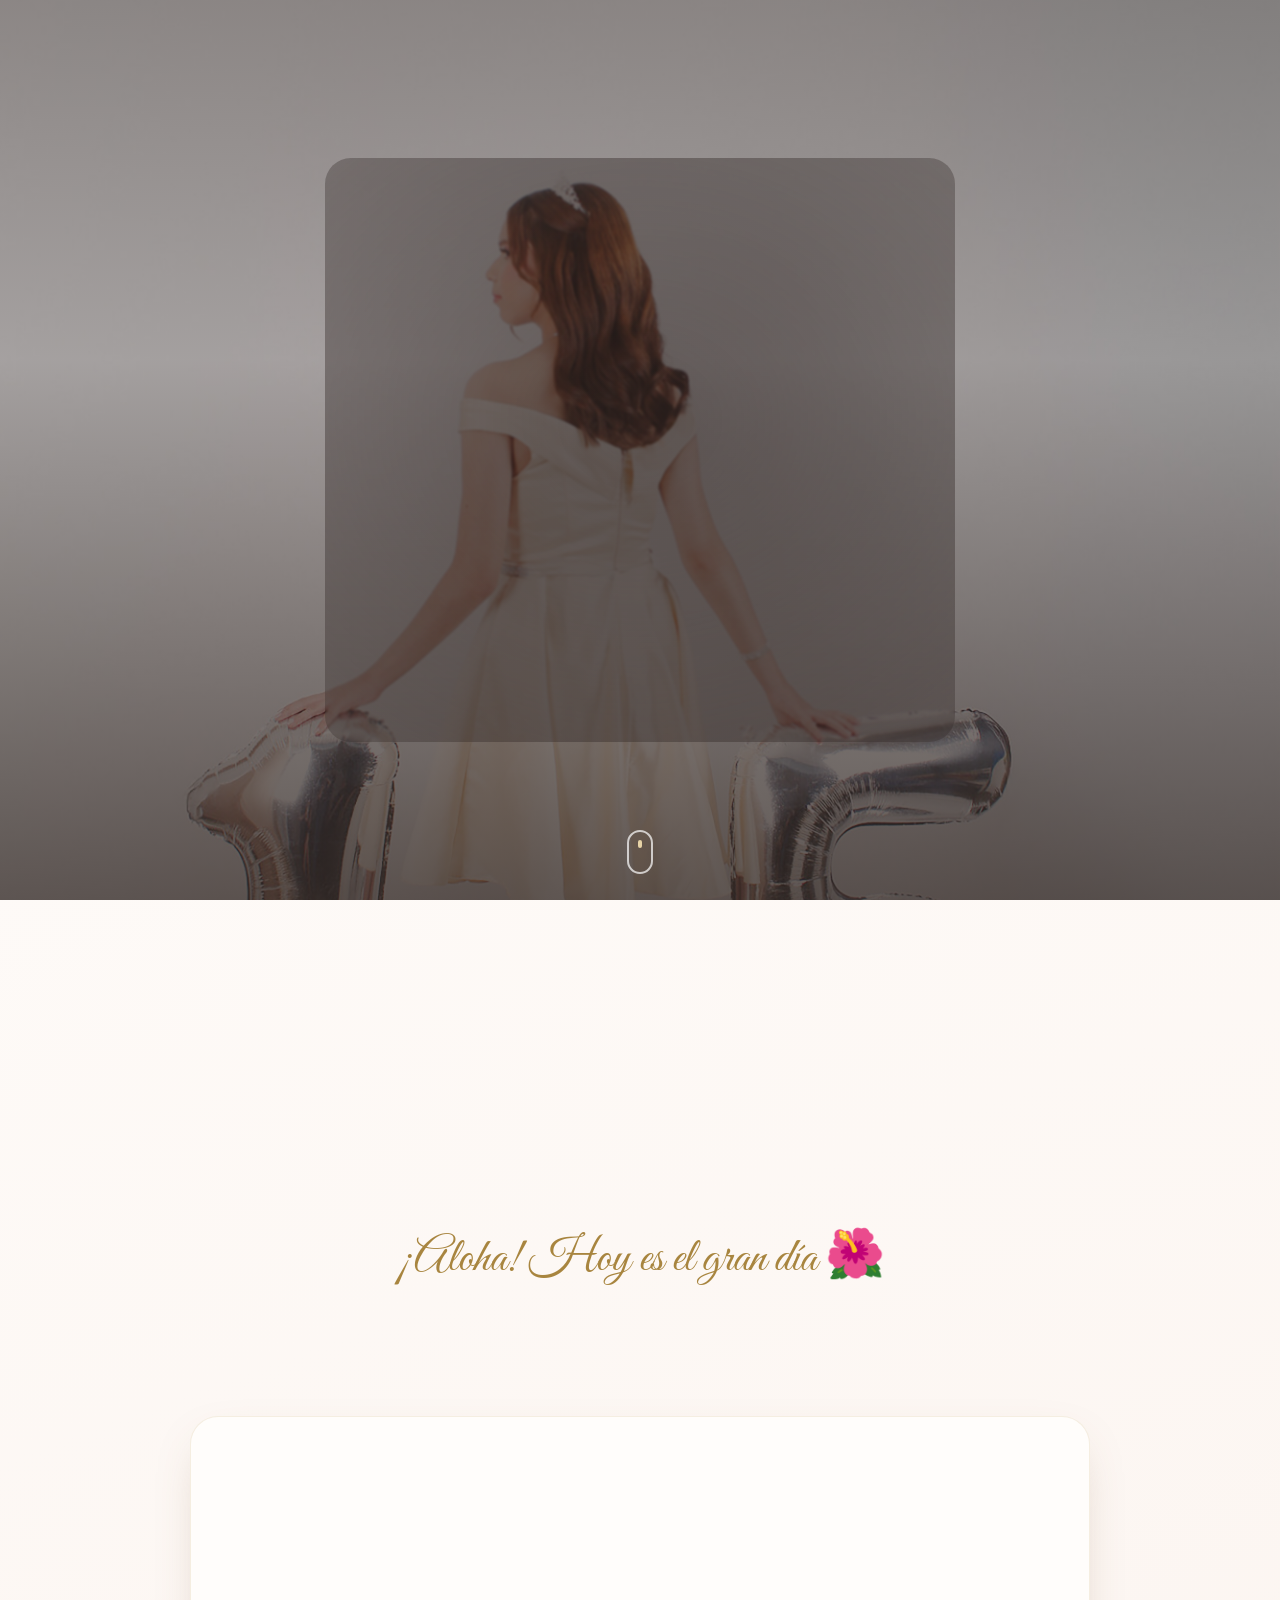
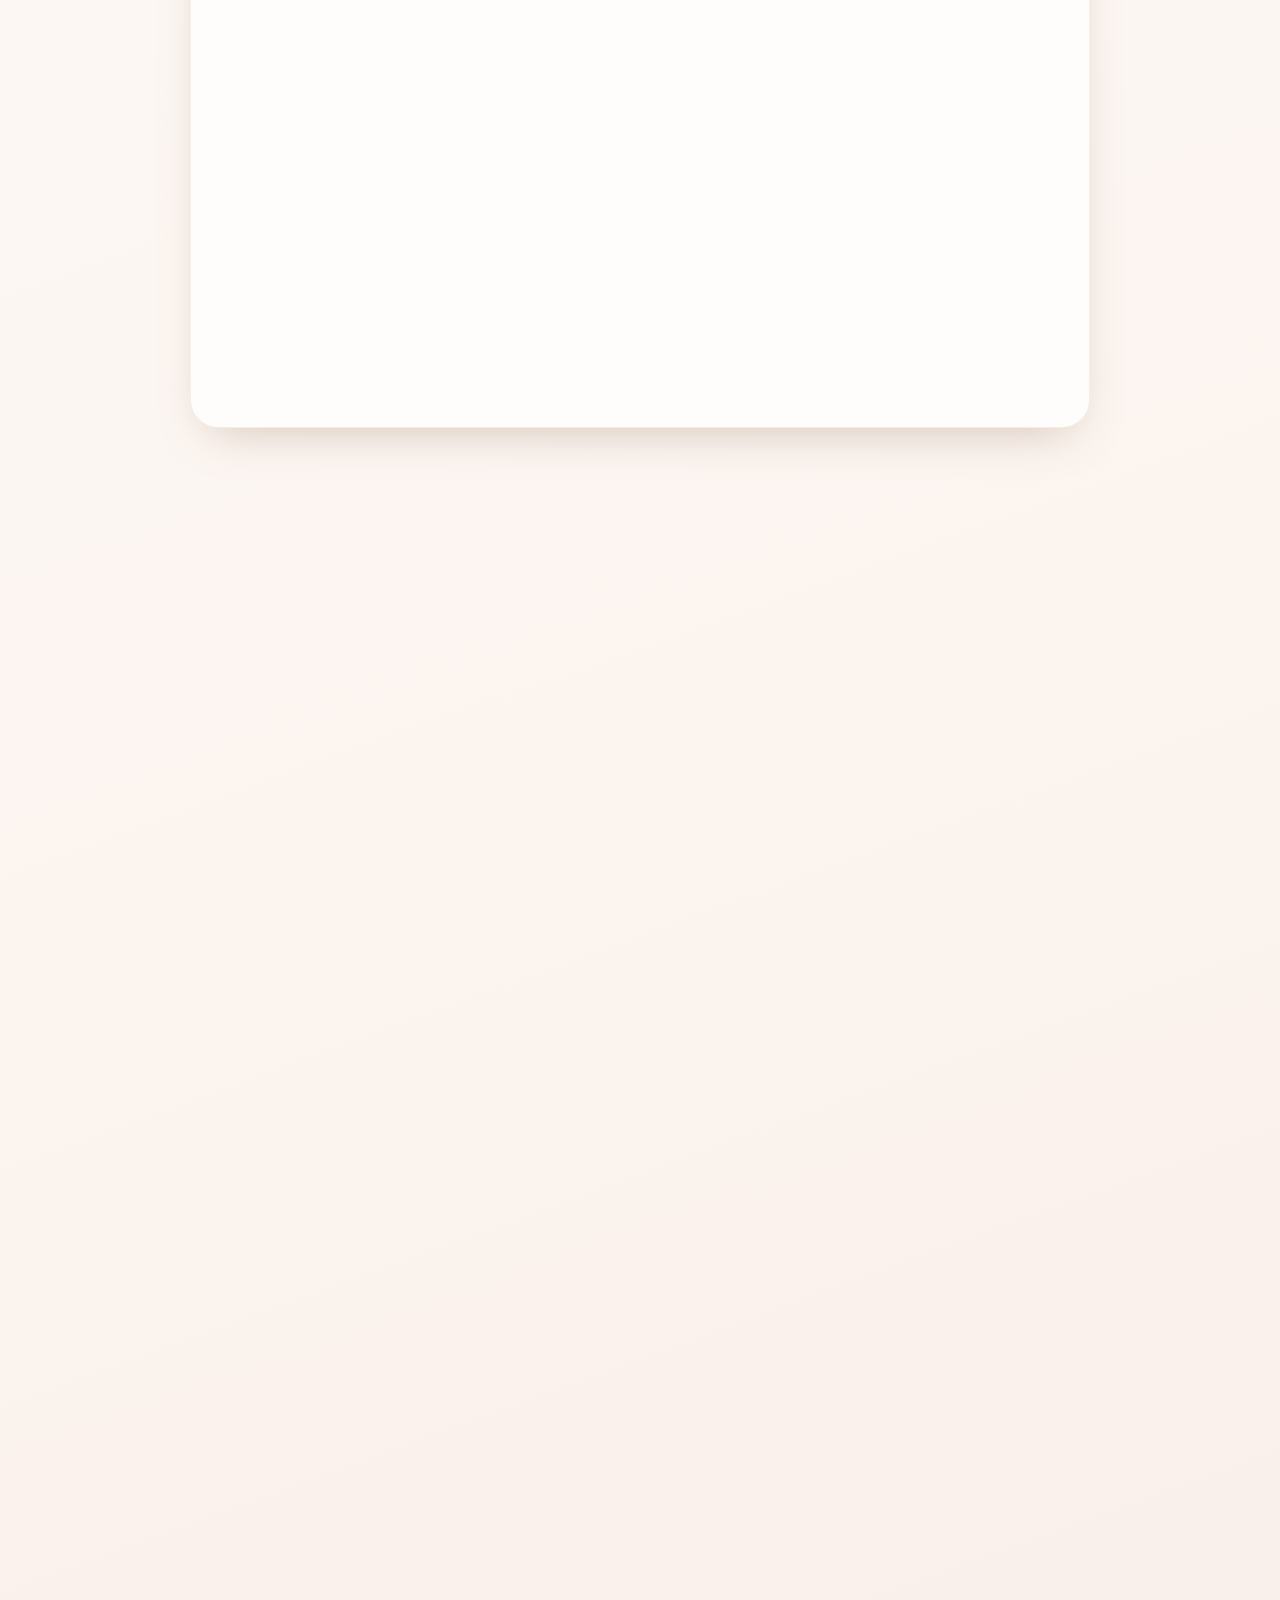
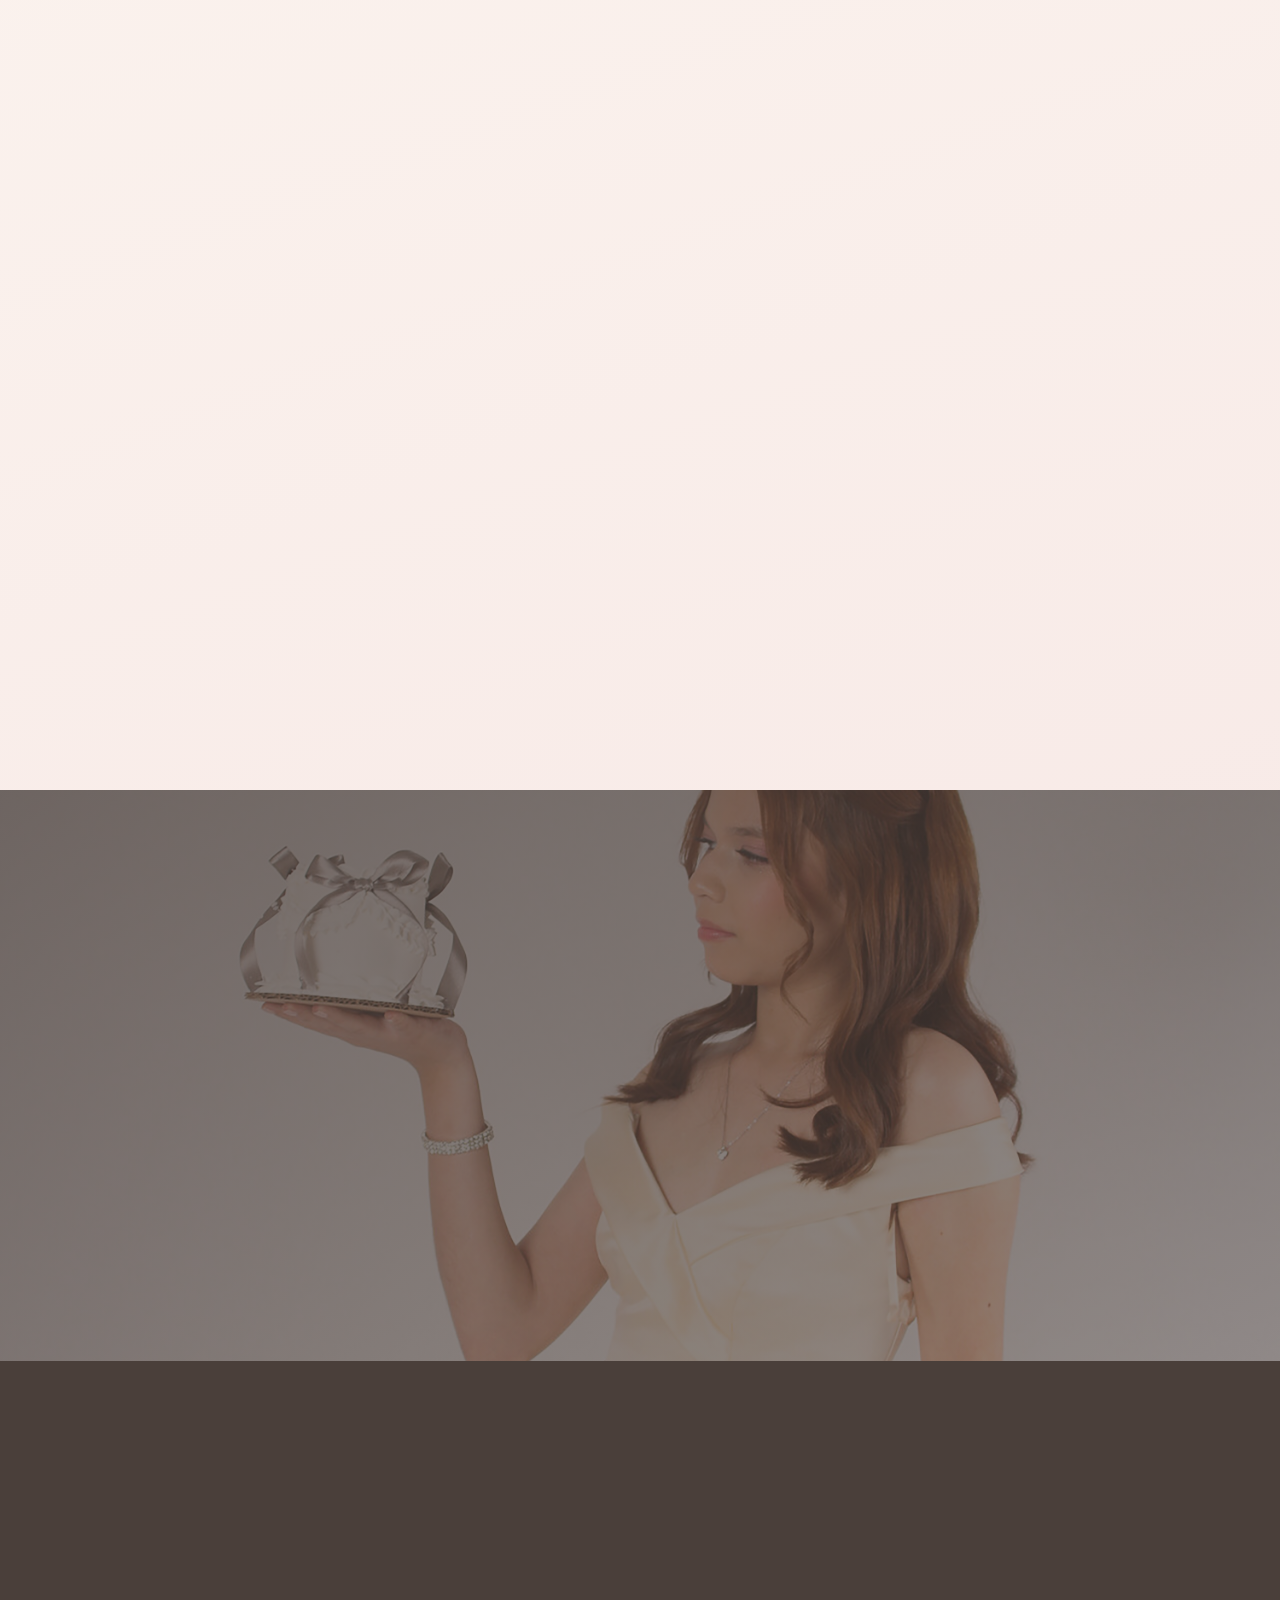
==== index.html @ cca36452 "Agregar mensaje de WhatsApp con campos, botón de calendario y saludo hawaiano - Mensaje de WhatsApp " ====
<!DOCTYPE html>
<html lang="es">
<head>
  <meta charset="UTF-8" />
  <meta name="viewport" content="width=device-width, initial-scale=1.0" />
  <meta name="description" content="Invitación digital a los XV años de Alexa Yuliana — 17 de julio de 2026." />
  <title>Mis XV Años · Alexa Yuliana</title>

  <!-- Google Fonts -->
  <link rel="preconnect" href="https://fonts.googleapis.com" />
  <link rel="preconnect" href="https://fonts.gstatic.com" crossorigin />
  <link
    href="https://fonts.googleapis.com/css2?family=Cormorant+Garamond:ital,wght@0,400;0,500;0,600;1,400&family=Great+Vibes&family=Montserrat:wght@300;400;500;600&display=swap"
    rel="stylesheet"
  />

  <link rel="stylesheet" href="styles.css" />
</head>
<body>

  <!-- ╔══════════════════════════════════════╗
       ║  PROGRESO / DECORACIÓN FLOTANTE       ║
       ╚══════════════════════════════════════╝ -->
  <div class="petals" aria-hidden="true"></div>

  <!-- ════════════ HERO ════════════ -->
  <header class="hero" id="inicio">
    <div class="hero__overlay"></div>
    <div class="hero__content">
      <div class="hero__crown reveal" aria-hidden="true">
        <svg class="crown-svg" viewBox="0 0 100 62" role="img" aria-label="Corona">
          <defs>
            <linearGradient id="silver" x1="0" y1="0" x2="0" y2="1">
              <stop offset="0" stop-color="#ffffff" />
              <stop offset="0.42" stop-color="#d7dbe1" />
              <stop offset="0.58" stop-color="#aab0ba" />
              <stop offset="1" stop-color="#eef0f3" />
            </linearGradient>
          </defs>
          <path d="M9 50 L7 17 L31 37 L50 7 L69 37 L93 17 L91 50 Z"
                fill="url(#silver)" stroke="#8f96a1" stroke-width="1.4" stroke-linejoin="round" />
          <rect x="9" y="49" width="82" height="8" rx="4"
                fill="url(#silver)" stroke="#8f96a1" stroke-width="1.2" />
          <circle cx="7" cy="15" r="4.5" fill="#ffffff" stroke="#8f96a1" stroke-width="1.2" />
          <circle cx="50" cy="5" r="5" fill="#ffffff" stroke="#8f96a1" stroke-width="1.2" />
          <circle cx="93" cy="15" r="4.5" fill="#ffffff" stroke="#8f96a1" stroke-width="1.2" />
        </svg>
      </div>
      <p class="hero__eyebrow reveal" data-delay="1">Con todo mi cariño, te invito a celebrar</p>
      <h2 class="hero__script reveal" data-delay="2">Mis XV Años</h2>
      <h1 class="hero__name reveal" data-delay="3">Alexa Yuliana</h1>
      <div class="hero__divider reveal" data-delay="4" aria-hidden="true">
        <span></span>✦<span></span>
      </div>
      <p class="hero__date reveal" data-delay="5">17 · Julio · 2026</p>
      <a href="#confirmar" class="hero__cta reveal" data-delay="6">Confirmar asistencia</a>
    </div>
    <a href="#cuenta" class="hero__scroll" aria-label="Desplázate hacia abajo">
      <span></span>
    </a>
  </header>

  <!-- ════════════ CUENTA REGRESIVA ════════════ -->
  <section class="countdown section" id="cuenta">
    <div class="section__head reveal">
      <p class="section__kicker">Cuenta regresiva</p>
      <h2 class="section__title">El gran día se acerca</h2>
    </div>
    <div class="countdown__grid reveal" data-delay="1">
      <div class="count-card">
        <span class="count-card__num" id="cd-days">00</span>
        <span class="count-card__label">Días</span>
      </div>
      <div class="count-card">
        <span class="count-card__num" id="cd-hours">00</span>
        <span class="count-card__label">Horas</span>
      </div>
      <div class="count-card">
        <span class="count-card__num" id="cd-mins">00</span>
        <span class="count-card__label">Minutos</span>
      </div>
      <div class="count-card">
        <span class="count-card__num" id="cd-secs">00</span>
        <span class="count-card__label">Segundos</span>
      </div>
    </div>
    <p class="countdown__done" id="cd-done" hidden>¡Aloha! Hoy es el gran día 🌺</p>
  </section>

  <!-- ════════════ MENSAJE ESPECIAL ════════════ -->
  <section class="message section" id="mensaje">
    <div class="message__inner reveal">
      <span class="message__quote" aria-hidden="true">&ldquo;</span>
      <p class="message__text">
        Hoy dejo atrás una etapa para comenzar una nueva llena de sueños,
        ilusiones y momentos inolvidables. Me encantaría compartir este día
        tan especial contigo.
      </p>
      <p class="message__sign">— Alexa Yuliana</p>
    </div>
  </section>

  <!-- ════════════ GALERÍA ════════════ -->
  <section class="gallery section" id="galeria">
    <div class="section__head reveal">
      <p class="section__kicker">Mis recuerdos</p>
      <h2 class="section__title">Galería</h2>
    </div>

    <div class="carousel reveal" data-delay="1">
      <div class="carousel__track" id="carouselTrack" aria-live="polite">
        <!-- Las diapositivas se inyectan desde script.js -->
      </div>

      <button class="carousel__btn carousel__btn--prev" id="prevBtn" aria-label="Foto anterior">
        &#8249;
      </button>
      <button class="carousel__btn carousel__btn--next" id="nextBtn" aria-label="Foto siguiente">
        &#8250;
      </button>

      <div class="carousel__dots" id="carouselDots" role="tablist" aria-label="Indicadores de galería"></div>
    </div>
  </section>

  <!-- ════════════ INFORMACIÓN DEL EVENTO ════════════ -->
  <section class="event section" id="evento">
    <div class="section__head reveal">
      <p class="section__kicker">Detalles del evento</p>
      <h2 class="section__title">Información</h2>
    </div>

    <div class="event__grid">
      <article class="info-card reveal">
        <div class="info-card__icon" aria-hidden="true">❦</div>
        <h3>Fecha</h3>
        <p>Viernes<br />17 de Julio de 2026</p>
      </article>

      <article class="info-card reveal" data-delay="1">
        <div class="info-card__icon" aria-hidden="true">✦</div>
        <h3>Hora</h3>
        <p>8:00 PM<br />a 1:00 AM</p>
      </article>

      <article class="info-card reveal" data-delay="2">
        <div class="info-card__icon" aria-hidden="true">✿</div>
        <h3>Lugar</h3>
        <p>Jardín Los Pinos<br />Calle Alvarado esq. Yucatán 1550, Col. Esperanza, Mexicali, B.C.</p>
        <a
          class="info-card__map"
          href="https://www.google.com/maps/search/?api=1&query=Jard%C3%ADn%20Los%20Pinos%2C%20Calle%20Alvarado%20esquina%20Yucat%C3%A1n%201550%2C%20Col.%20Esperanza%2C%20Mexicali%2C%20B.C."
          target="_blank"
          rel="noopener"
        >Ver en Google Maps</a>
      </article>
    </div>

    <div class="event__cal reveal">
      <button class="btn-outline" id="addCalBtn" type="button">📅 Agregar al calendario</button>
    </div>
  </section>

  <!-- ════════════ SUGERENCIAS Y NOTAS ════════════ -->
  <section class="event section" id="sugerencias">
    <div class="section__head reveal">
      <p class="section__kicker">Para tomar en cuenta</p>
      <h2 class="section__title">Sugerencias</h2>
    </div>

    <div class="event__grid">
      <article class="info-card reveal">
        <div class="info-card__icon" aria-hidden="true">🩱</div>
        <h3>Vestimenta</h3>
        <p>Traje de baño y vestimenta hawaiana 🌺</p>
      </article>

      <article class="info-card reveal" data-delay="1">
        <div class="info-card__icon" aria-hidden="true">🧊</div>
        <h3>Bienvenidas hieleras</h3>
        <p>Trae tu bebida favorita. Por seguridad, nada de vidrio.</p>
      </article>

      <article class="info-card reveal" data-delay="2">
        <div class="info-card__icon" aria-hidden="true">🎁</div>
        <h3>Regalos</h3>
        <p>El mejor regalo es tu compañía; sin embargo, si gustas tener un detalle será bien recibido en sobre.</p>
      </article>
    </div>
  </section>

  <!-- ════════════ CONFIRMACIÓN ════════════ -->
  <section class="rsvp section" id="confirmar">
    <div class="rsvp__inner reveal">
      <p class="section__kicker section__kicker--light">Te espero</p>
      <h2 class="rsvp__title">Confirma tu asistencia</h2>
      <p class="rsvp__sub">
        Tu presencia hará este día aún más inolvidable.
        Por favor confirma antes del 4 de julio de 2026.
      </p>
      <button class="rsvp__btn" id="rsvpBtn">
        <span>Confirmar asistencia</span>
      </button>
      <p class="rsvp__hint">Se abrirá WhatsApp con tu mensaje listo para enviar.</p>
    </div>
  </section>

  <!-- ════════════ FOOTER ════════════ -->
  <footer class="footer">
    <p class="footer__text reveal" data-delay="1">
      Gracias por formar parte de este momento tan especial.
    </p>
    <p class="footer__name reveal" data-delay="2">Alexa Yuliana</p>
    <p class="footer__date reveal" data-delay="3">XV Años · 17 · 07 · 2026</p>
  </footer>

  <script src="script.js"></script>
</body>
</html>
---- styles.css ----
/* ════════════════════════════════════════════════════
   INVITACIÓN XV AÑOS · ALEXA YULIANA
   Paleta: blanco · dorado · rosa pastel
   ════════════════════════════════════════════════════ */

:root {
  --white:       #fffdfb;
  --cream:       #fbf6f0;
  --blush:       #f6e6e4;
  --rose:        #e9c4c0;
  --rose-deep:   #d29a96;
  --gold:        #c9a86a;
  --gold-light:  #e7d3a6;
  --gold-deep:   #a8853f;
  --ink:         #4a3f3a;
  --ink-soft:    #7c6f68;

  --grad-gold: linear-gradient(135deg, #e7d3a6 0%, #c9a86a 45%, #a8853f 100%);
  --grad-soft: linear-gradient(160deg, #fffdfb 0%, #fbf3ee 55%, #f6e6e4 100%);

  --font-script: "Great Vibes", cursive;
  --font-serif:  "Cormorant Garamond", serif;
  --font-sans:   "Montserrat", sans-serif;

  --shadow-soft: 0 18px 50px -20px rgba(122, 90, 60, 0.35);
  --shadow-card: 0 22px 60px -28px rgba(122, 90, 60, 0.45);

  --maxw: 1120px;
  --ease: cubic-bezier(0.22, 0.61, 0.36, 1);
}

/* ─────────── RESET ─────────── */
* { margin: 0; padding: 0; box-sizing: border-box; }

html { scroll-behavior: smooth; }

body {
  font-family: var(--font-sans);
  color: var(--ink);
  background: var(--grad-soft);
  line-height: 1.7;
  overflow-x: hidden;
  -webkit-font-smoothing: antialiased;
}

img { display: block; max-width: 100%; }

a { color: inherit; text-decoration: none; }

::selection { background: var(--rose); color: #fff; }

/* ─────────── UTILIDADES DE SECCIÓN ─────────── */
.section {
  padding: clamp(4rem, 9vw, 7.5rem) 1.5rem;
  max-width: var(--maxw);
  margin: 0 auto;
}

.section__head { text-align: center; margin-bottom: clamp(2.5rem, 5vw, 4rem); }

.section__kicker {
  font-family: var(--font-sans);
  text-transform: uppercase;
  letter-spacing: 0.42em;
  font-size: 0.72rem;
  font-weight: 600;
  color: var(--gold-deep);
  margin-bottom: 0.7rem;
}
.section__kicker--light { color: var(--gold-light); }

.section__title {
  font-family: var(--font-serif);
  font-weight: 500;
  font-size: clamp(2.2rem, 6vw, 3.4rem);
  letter-spacing: 0.02em;
  position: relative;
  display: inline-block;
}
.section__title::after {
  content: "";
  display: block;
  width: 64px;
  height: 2px;
  margin: 0.9rem auto 0;
  background: var(--grad-gold);
  border-radius: 2px;
}

/* ════════════════════════════════════════════════════
   HERO
   ════════════════════════════════════════════════════ */
.hero {
  position: relative;
  min-height: 100svh;
  display: flex;
  align-items: center;
  justify-content: center;
  text-align: center;
  padding: 2rem 1.5rem;
  background:
    url("Highlights/IMG_4536.JPG") center 50% / cover no-repeat fixed;
  overflow: hidden;
}

.hero__crown {
  width: clamp(64px, 16vw, 100px);
  margin: 0 auto 0.7rem;
  filter: drop-shadow(0 4px 12px rgba(0, 0, 0, 0.45));
}
.hero__crown .crown-svg {
  display: block;
  width: 100%;
  height: auto;
}

.hero__overlay {
  position: absolute;
  inset: 0;
  background:
    linear-gradient(180deg, rgba(50,40,36,0.55) 0%, rgba(50,40,36,0.42) 40%, rgba(50,40,36,0.78) 100%);
  pointer-events: none;
}

.hero__content {
  position: relative;
  z-index: 2;
  color: var(--white);
  max-width: 760px;
  padding: clamp(2rem, 6vw, 3.5rem) clamp(1.5rem, 5vw, 3rem);
  border-radius: 26px;
  /* velo radial sutil que concentra el texto y lo separa del fondo blanco */
  background: radial-gradient(120% 110% at 50% 45%, rgba(40,30,28,0.55) 0%, rgba(40,30,28,0.32) 55%, transparent 100%);
  backdrop-filter: blur(1px);
}

.hero__eyebrow {
  font-size: 0.82rem;
  letter-spacing: 0.32em;
  text-transform: uppercase;
  font-weight: 400;
  color: var(--gold-light);
  margin-bottom: 0.6rem;
  text-shadow: 0 2px 14px rgba(0,0,0,0.6);
}

.hero__script {
  font-family: var(--font-script);
  font-weight: 400;
  font-size: clamp(3rem, 12vw, 6rem);
  line-height: 1;
  color: var(--gold-light);
  text-shadow: 0 4px 28px rgba(0,0,0,0.7), 0 1px 3px rgba(0,0,0,0.5);
  margin-bottom: 0.4rem;
}

.hero__name {
  font-family: var(--font-serif);
  font-weight: 600;
  font-size: clamp(1.9rem, 7vw, 3.6rem);
  letter-spacing: 0.08em;
  text-transform: uppercase;
  line-height: 1.12;
  text-shadow: 0 4px 24px rgba(0,0,0,0.75), 0 1px 3px rgba(0,0,0,0.6);
}
.hero__name span {
  display: inline-block;
  font-weight: 400;
  font-size: 0.82em;
  letter-spacing: 0.12em;
}

.hero__divider {
  display: flex;
  align-items: center;
  justify-content: center;
  gap: 1rem;
  color: var(--gold-light);
  margin: 1.4rem 0;
  font-size: 1rem;
}
.hero__divider span {
  display: block;
  width: clamp(40px, 14vw, 110px);
  height: 1px;
  background: linear-gradient(90deg, transparent, var(--gold-light), transparent);
}

.hero__date {
  font-family: var(--font-serif);
  font-size: clamp(1.1rem, 3.5vw, 1.6rem);
  letter-spacing: 0.4em;
  text-transform: uppercase;
  color: var(--white);
  text-shadow: 0 2px 16px rgba(0,0,0,0.7);
  margin-bottom: 2rem;
}

.hero__cta {
  display: inline-block;
  padding: 1rem 2.6rem;
  font-family: var(--font-sans);
  font-size: 0.78rem;
  font-weight: 600;
  letter-spacing: 0.22em;
  text-transform: uppercase;
  color: var(--ink);
  background: var(--grad-gold);
  border-radius: 999px;
  box-shadow: 0 14px 34px -12px rgba(168,133,63,0.7);
  transition: transform 0.4s var(--ease), box-shadow 0.4s var(--ease);
}
.hero__cta:hover {
  transform: translateY(-4px);
  box-shadow: 0 22px 44px -14px rgba(168,133,63,0.85);
}

/* indicador de scroll */
.hero__scroll {
  position: absolute;
  bottom: 26px;
  left: 50%;
  transform: translateX(-50%);
  width: 26px;
  height: 44px;
  border: 2px solid rgba(255,255,255,0.7);
  border-radius: 16px;
  z-index: 2;
}
.hero__scroll span {
  position: absolute;
  top: 8px;
  left: 50%;
  width: 4px;
  height: 8px;
  background: var(--gold-light);
  border-radius: 4px;
  transform: translateX(-50%);
  animation: scrollDot 1.8s infinite;
}
@keyframes scrollDot {
  0%   { opacity: 0; transform: translate(-50%, 0); }
  40%  { opacity: 1; }
  80%  { opacity: 0; transform: translate(-50%, 16px); }
  100% { opacity: 0; }
}

/* ════════════════════════════════════════════════════
   CUENTA REGRESIVA
   ════════════════════════════════════════════════════ */
.countdown { text-align: center; }

.countdown__grid {
  display: grid;
  grid-template-columns: repeat(4, 1fr);
  gap: clamp(0.7rem, 2.5vw, 1.6rem);
  max-width: 760px;
  margin: 0 auto;
}

.count-card {
  background: var(--white);
  border: 1px solid rgba(201,168,106,0.28);
  border-radius: 18px;
  padding: clamp(1.1rem, 3vw, 2rem) 0.5rem;
  box-shadow: var(--shadow-card);
  position: relative;
  overflow: hidden;
  transition: transform 0.4s var(--ease);
}
.count-card::before {
  content: "";
  position: absolute;
  top: 0; left: 0; right: 0;
  height: 3px;
  background: var(--grad-gold);
}
.count-card:hover { transform: translateY(-6px); }

.count-card__num {
  display: block;
  font-family: var(--font-serif);
  font-weight: 600;
  font-size: clamp(2.2rem, 8vw, 3.4rem);
  line-height: 1;
  color: var(--gold-deep);
  font-variant-numeric: tabular-nums;
}
.count-card__label {
  display: block;
  margin-top: 0.5rem;
  font-size: 0.66rem;
  letter-spacing: 0.24em;
  text-transform: uppercase;
  color: var(--ink-soft);
}

.countdown__done {
  font-family: var(--font-script);
  font-size: clamp(2rem, 7vw, 3rem);
  color: var(--gold-deep);
  margin-top: 1.5rem;
}

/* ════════════════════════════════════════════════════
   MENSAJE ESPECIAL
   ════════════════════════════════════════════════════ */
.message {
  background: var(--white);
  border-radius: 28px;
  margin: 0 auto;
  max-width: 900px;
  box-shadow: var(--shadow-soft);
  border: 1px solid rgba(201,168,106,0.18);
}
.message__inner {
  text-align: center;
  padding: clamp(2.5rem, 6vw, 4rem) clamp(1.5rem, 6vw, 4rem);
  position: relative;
}
.message__quote {
  display: block;
  font-family: var(--font-serif);
  font-size: 6rem;
  line-height: 0.5;
  color: var(--rose);
  height: 2.6rem;
}
.message__text {
  font-family: var(--font-serif);
  font-size: clamp(1.3rem, 3.5vw, 1.85rem);
  font-style: italic;
  font-weight: 400;
  color: var(--ink);
  letter-spacing: 0.01em;
}
.message__sign {
  margin-top: 1.6rem;
  font-family: var(--font-serif);
  font-style: italic;
  font-size: 1.25rem;
  letter-spacing: 0.04em;
  color: var(--gold-deep);
}

/* ════════════════════════════════════════════════════
   GALERÍA / CARRUSEL
   ════════════════════════════════════════════════════ */
.carousel {
  position: relative;
  max-width: 900px;
  margin: 0 auto;
  border-radius: 24px;
  overflow: hidden;
  box-shadow: var(--shadow-card);
  background: var(--white);
}

.carousel__track {
  display: flex;
  transition: transform 0.7s var(--ease);
  will-change: transform;
}

.carousel__slide {
  min-width: 100%;
  aspect-ratio: 4 / 3;
  position: relative;
  overflow: hidden;
}
.carousel__slide img {
  width: 100%;
  height: 100%;
  object-fit: cover;
  transition: transform 6s ease-out;
}
.carousel__slide--active img { transform: scale(1.08); }

/* viñeta sutil dorada */
.carousel__slide::after {
  content: "";
  position: absolute;
  inset: 0;
  box-shadow: inset 0 0 90px rgba(74,63,58,0.18);
  pointer-events: none;
}

.carousel__btn {
  position: absolute;
  top: 50%;
  transform: translateY(-50%);
  width: 50px;
  height: 50px;
  border: none;
  border-radius: 50%;
  background: rgba(255,253,251,0.85);
  color: var(--gold-deep);
  font-size: 1.7rem;
  line-height: 1;
  cursor: pointer;
  display: grid;
  place-items: center;
  box-shadow: 0 8px 22px -8px rgba(0,0,0,0.35);
  transition: background 0.3s, transform 0.3s var(--ease);
  z-index: 3;
}
.carousel__btn:hover {
  background: var(--grad-gold);
  color: #fff;
  transform: translateY(-50%) scale(1.08);
}
.carousel__btn--prev { left: 14px; }
.carousel__btn--next { right: 14px; }

.carousel__dots {
  position: absolute;
  bottom: 16px;
  left: 0; right: 0;
  display: flex;
  justify-content: center;
  gap: 0.55rem;
  z-index: 3;
}
.carousel__dot {
  width: 9px;
  height: 9px;
  border-radius: 50%;
  border: none;
  background: rgba(255,255,255,0.6);
  cursor: pointer;
  transition: all 0.4s var(--ease);
  padding: 0;
}
.carousel__dot--active {
  background: var(--gold-light);
  width: 26px;
  border-radius: 6px;
}

/* ════════════════════════════════════════════════════
   INFORMACIÓN DEL EVENTO
   ════════════════════════════════════════════════════ */
.event__grid {
  display: grid;
  grid-template-columns: repeat(auto-fit, minmax(230px, 1fr));
  gap: clamp(1rem, 3vw, 1.8rem);
}

.info-card {
  background: var(--white);
  border: 1px solid rgba(201,168,106,0.22);
  border-radius: 20px;
  padding: 2.2rem 1.6rem;
  text-align: center;
  box-shadow: var(--shadow-soft);
  transition: transform 0.45s var(--ease), box-shadow 0.45s var(--ease);
}
.info-card:hover {
  transform: translateY(-8px);
  box-shadow: var(--shadow-card);
}
.info-card__icon {
  font-size: 1.9rem;
  color: var(--gold);
  margin-bottom: 0.7rem;
}
.info-card h3 {
  font-family: var(--font-serif);
  font-weight: 600;
  font-size: 1.4rem;
  letter-spacing: 0.02em;
  margin-bottom: 0.5rem;
}
.info-card p { color: var(--ink-soft); font-size: 0.96rem; }

.info-card__map {
  display: inline-block;
  margin-top: 1rem;
  font-size: 0.72rem;
  font-weight: 600;
  letter-spacing: 0.14em;
  text-transform: uppercase;
  color: var(--gold-deep);
  border-bottom: 1px solid var(--gold-light);
  padding-bottom: 2px;
  transition: color 0.3s, border-color 0.3s;
}
.info-card__map:hover { color: var(--rose-deep); border-color: var(--rose-deep); }

.event__address {
  margin-top: clamp(1.4rem, 4vw, 2.4rem);
  text-align: center;
  background: linear-gradient(150deg, var(--cream), var(--blush));
  border-radius: 20px;
  padding: clamp(2rem, 5vw, 3rem);
  border: 1px solid rgba(201,168,106,0.22);
}
.event__address h3 {
  font-family: var(--font-serif);
  font-size: 1.5rem;
  margin-bottom: 0.4rem;
}
.event__address p { color: var(--ink-soft); }

.btn-outline {
  display: inline-block;
  margin-top: 1.3rem;
  padding: 0.85rem 2.2rem;
  font-size: 0.74rem;
  font-weight: 600;
  letter-spacing: 0.2em;
  text-transform: uppercase;
  color: var(--gold-deep);
  border: 1.5px solid var(--gold);
  border-radius: 999px;
  transition: all 0.4s var(--ease);
}
.btn-outline:hover {
  background: var(--grad-gold);
  color: #fff;
  border-color: transparent;
  transform: translateY(-3px);
}

.event__cal {
  text-align: center;
  margin-top: 2.4rem;
}
.event__cal .btn-outline {
  cursor: pointer;
  background: transparent;
}

/* ════════════════════════════════════════════════════
   CONFIRMACIÓN (RSVP)
   ════════════════════════════════════════════════════ */
.rsvp {
  position: relative;
  text-align: center;
  color: var(--white);
  max-width: none;
  margin: 0;
  padding: clamp(4.5rem, 10vw, 8rem) 1.5rem;
  background:
    linear-gradient(150deg, rgba(74,63,58,0.78), rgba(74,63,58,0.6)),
    url("Highlights/IMG_4541.JPG") center / cover no-repeat;
}
.rsvp__inner { max-width: 640px; margin: 0 auto; }
.rsvp__title {
  font-family: var(--font-serif);
  font-weight: 500;
  font-size: clamp(2.2rem, 6vw, 3.2rem);
  margin: 0.4rem 0 1rem;
}
.rsvp__sub {
  color: rgba(255,253,251,0.9);
  font-size: 1rem;
  margin-bottom: 2.2rem;
}

.rsvp__btn {
  position: relative;
  display: inline-flex;
  align-items: center;
  gap: 0.6rem;
  padding: 1.15rem 3rem;
  font-family: var(--font-sans);
  font-size: 0.86rem;
  font-weight: 600;
  letter-spacing: 0.2em;
  text-transform: uppercase;
  color: var(--ink);
  background: var(--grad-gold);
  border: none;
  border-radius: 999px;
  cursor: pointer;
  overflow: hidden;
  box-shadow: 0 18px 40px -14px rgba(0,0,0,0.6);
  transition: transform 0.4s var(--ease);
}
.rsvp__btn span { position: relative; z-index: 2; }
.rsvp__btn::before {
  content: "";
  position: absolute;
  inset: 0;
  background: linear-gradient(120deg, transparent, rgba(255,255,255,0.65), transparent);
  transform: translateX(-120%);
  transition: transform 0.8s var(--ease);
}
.rsvp__btn:hover { transform: translateY(-4px) scale(1.02); }
.rsvp__btn:hover::before { transform: translateX(120%); }

.rsvp__hint {
  margin-top: 1.1rem;
  font-size: 0.78rem;
  letter-spacing: 0.08em;
  color: rgba(255,253,251,0.75);
}

/* ════════════════════════════════════════════════════
   FOOTER
   ════════════════════════════════════════════════════ */
.footer {
  text-align: center;
  padding: clamp(3rem, 7vw, 5rem) 1.5rem;
  background: var(--ink);
  color: var(--cream);
}
.footer__mono {
  font-family: var(--font-script);
  font-size: 3.2rem;
  color: var(--gold-light);
  margin-bottom: 0.8rem;
}
.footer__text {
  font-family: var(--font-serif);
  font-style: italic;
  font-size: clamp(1.1rem, 3vw, 1.4rem);
  max-width: 520px;
  margin: 0 auto 1.4rem;
  color: rgba(251,246,240,0.9);
}
.footer__name {
  font-family: var(--font-serif);
  letter-spacing: 0.16em;
  text-transform: uppercase;
  font-size: 0.95rem;
  color: var(--gold-light);
}
.footer__date {
  margin-top: 0.4rem;
  font-size: 0.72rem;
  letter-spacing: 0.3em;
  color: rgba(251,246,240,0.55);
}

/* ════════════════════════════════════════════════════
   PÉTALOS FLOTANTES (decoración)
   ════════════════════════════════════════════════════ */
.petals {
  position: fixed;
  inset: 0;
  pointer-events: none;
  z-index: 1;
  overflow: hidden;
}
.petal {
  position: absolute;
  top: -8%;
  font-size: 1rem;
  color: var(--rose);
  opacity: 0;
  animation: fall linear infinite;
  will-change: transform;
}
.petal--leaf .petal-leaf {
  display: block;
  width: 1.5em;
  height: auto;
  filter: drop-shadow(0 1px 1px rgba(0, 0, 0, 0.18));
}
@keyframes fall {
  0%   { opacity: 0; transform: translateY(-10vh) rotate(0deg); }
  10%  { opacity: 0.8; }
  90%  { opacity: 0.8; }
  100% { opacity: 0; transform: translateY(112vh) rotate(320deg); }
}

/* ════════════════════════════════════════════════════
   ANIMACIONES AL HACER SCROLL (reveal)
   ════════════════════════════════════════════════════ */
.reveal {
  opacity: 0;
  transform: translateY(38px);
  transition: opacity 0.9s var(--ease), transform 0.9s var(--ease);
}
.reveal.is-visible {
  opacity: 1;
  transform: translateY(0);
}
.reveal[data-delay="1"] { transition-delay: 0.12s; }
.reveal[data-delay="2"] { transition-delay: 0.24s; }
.reveal[data-delay="3"] { transition-delay: 0.36s; }
.reveal[data-delay="4"] { transition-delay: 0.48s; }
.reveal[data-delay="5"] { transition-delay: 0.6s; }

/* ════════════════════════════════════════════════════
   RESPONSIVE
   ════════════════════════════════════════════════════ */
@media (max-width: 600px) {
  .hero { background-attachment: scroll; }
  .countdown__grid { grid-template-columns: repeat(2, 1fr); }
  .carousel__btn { width: 42px; height: 42px; font-size: 1.4rem; }
}

@media (prefers-reduced-motion: reduce) {
  *, *::before, *::after {
    animation-duration: 0.001ms !important;
    animation-iteration-count: 1 !important;
    transition-duration: 0.001ms !important;
    scroll-behavior: auto !important;
  }
  .reveal { opacity: 1; transform: none; }
}
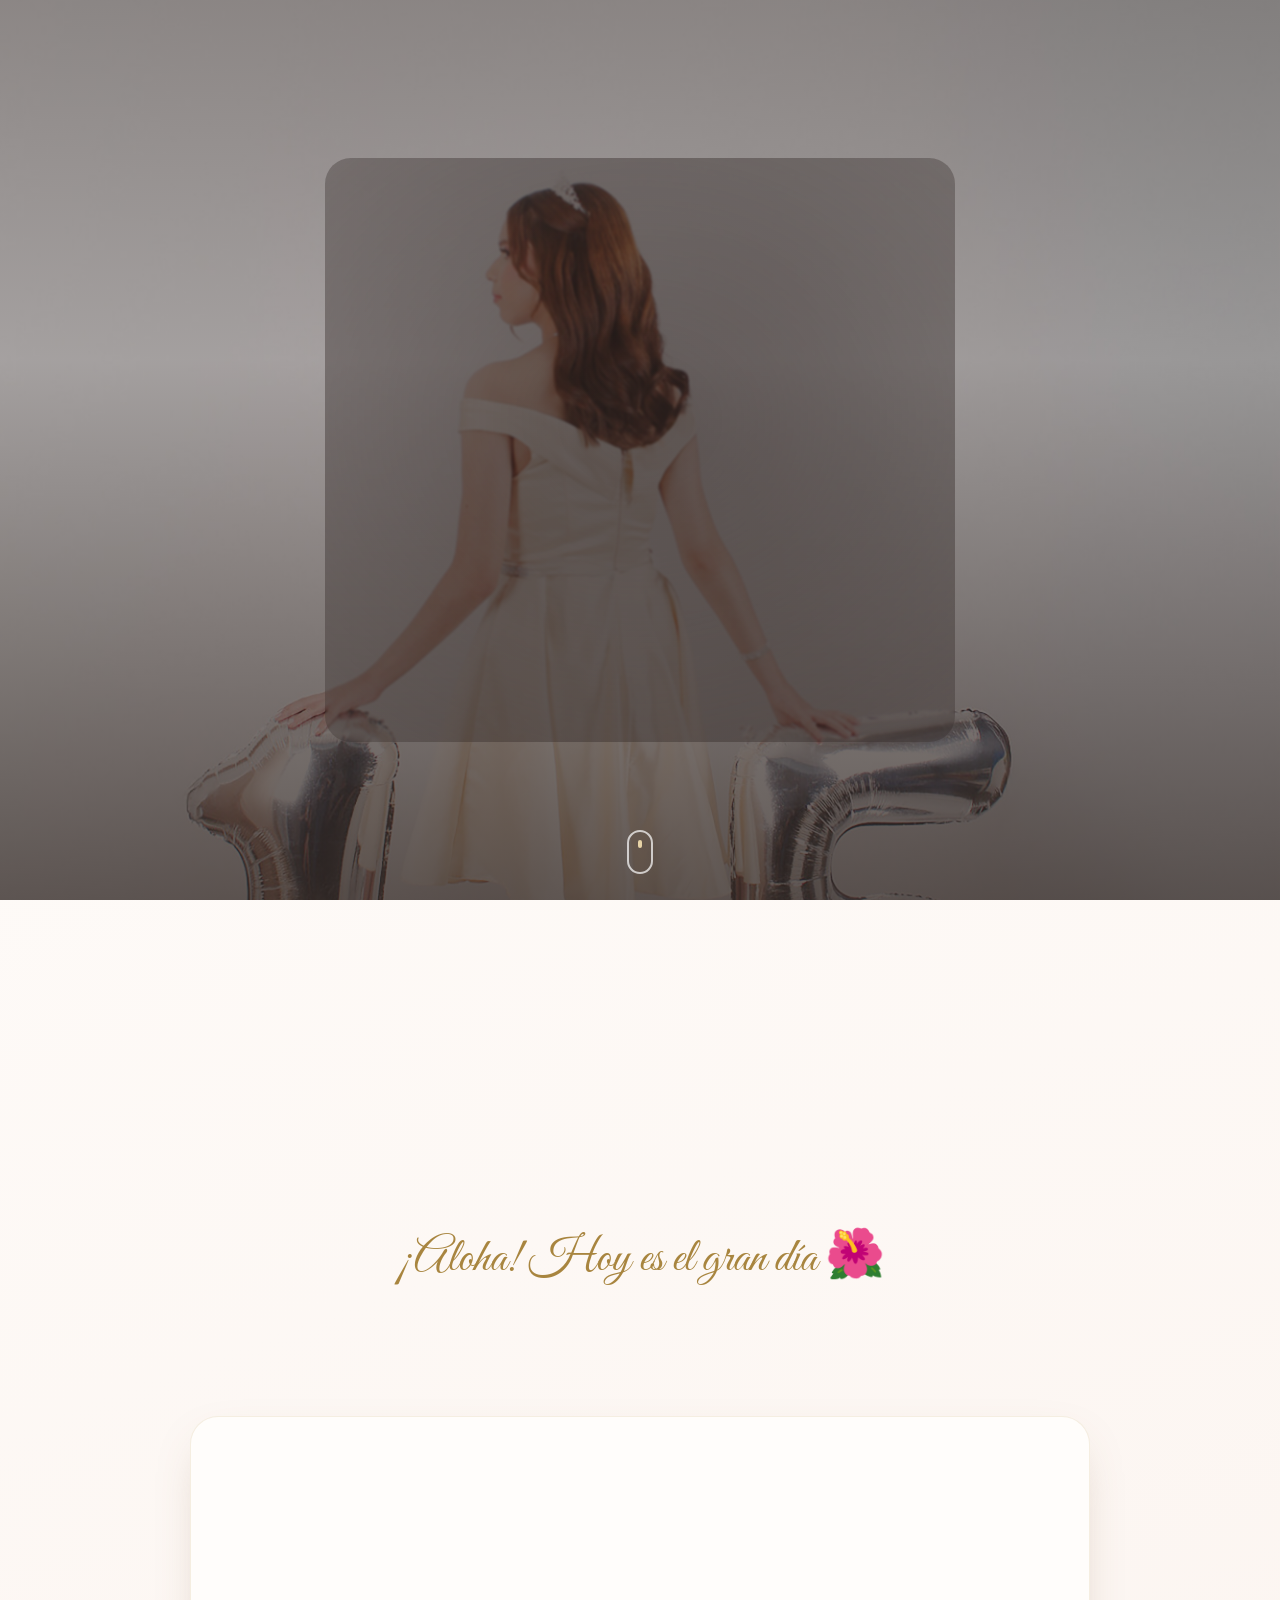
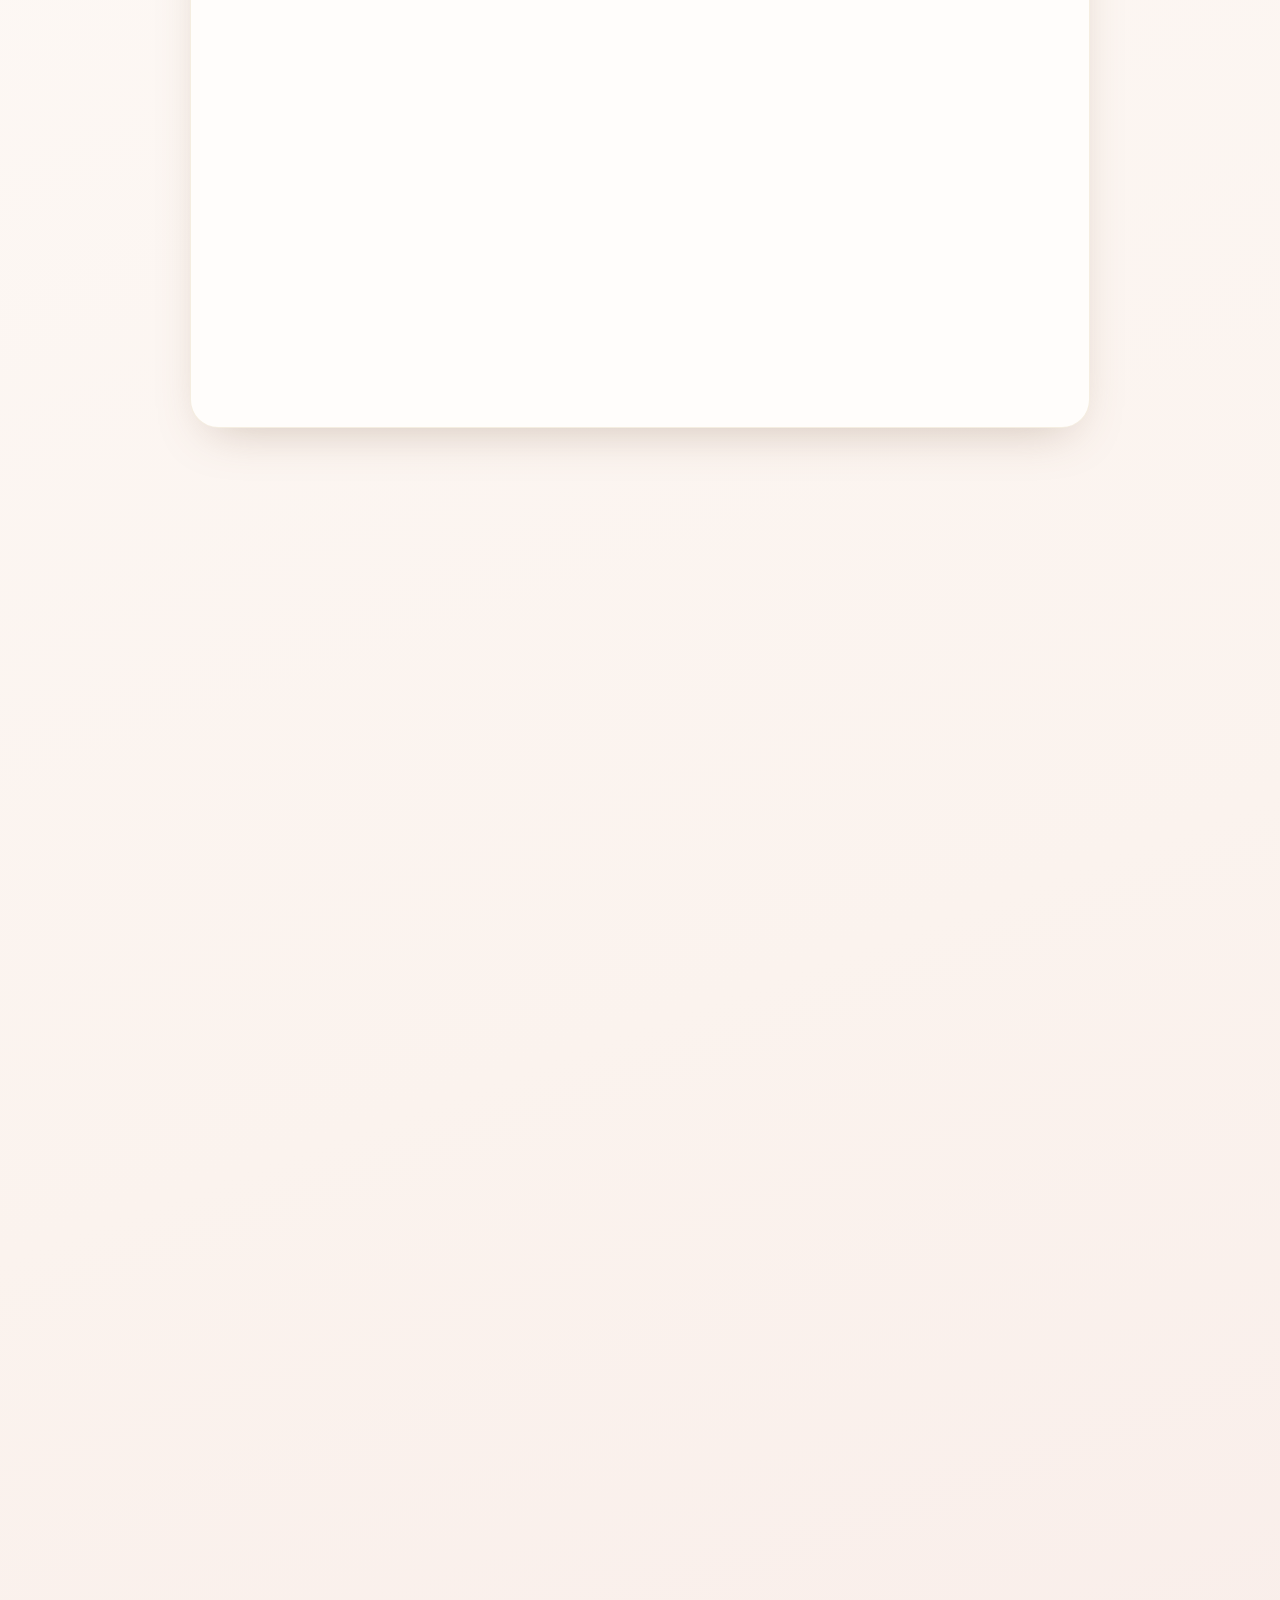
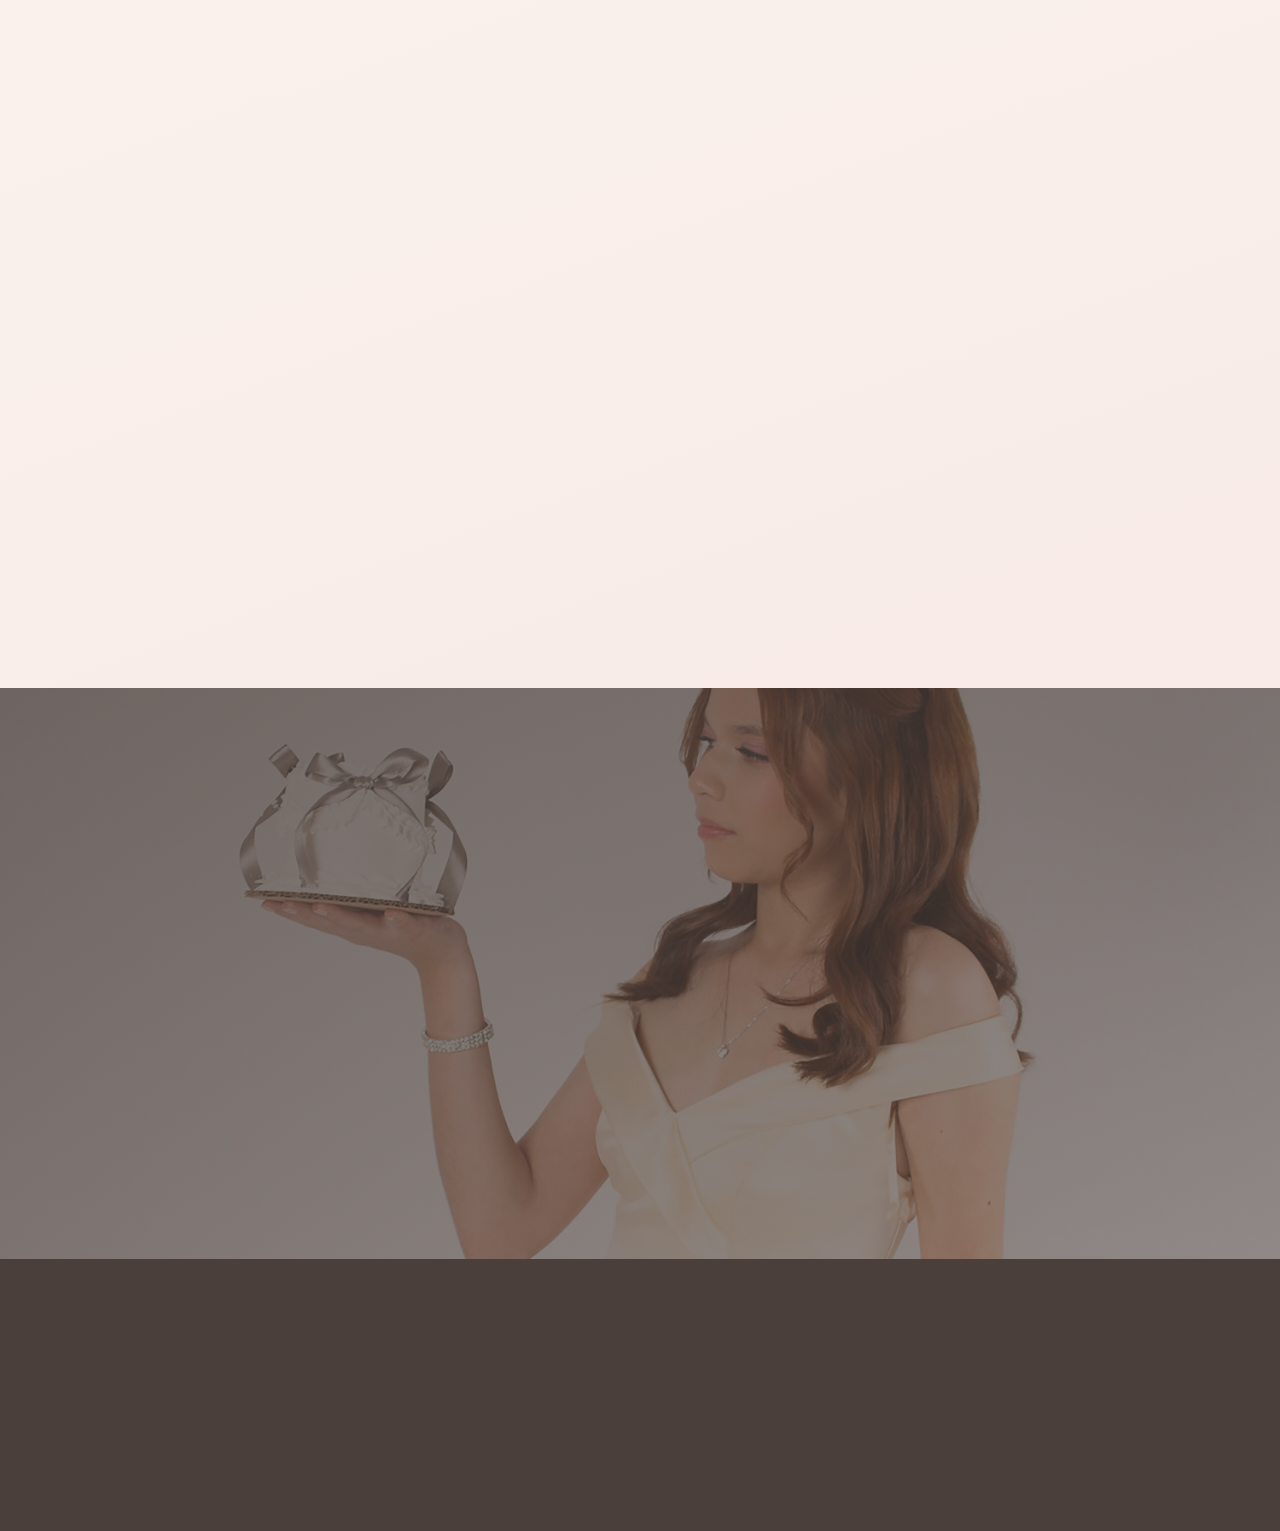
==== commit 0aa4c99d: "Quitar botón de agregar al calendario Co-Authored-By: Claude Opus 4.8 (1M context) <noreply@anthropi" ====
--- a/index.html
+++ b/index.html
@@ -155,10 +155,6 @@
         >Ver en Google Maps</a>
       </article>
     </div>
-
-    <div class="event__cal reveal">
-      <button class="btn-outline" id="addCalBtn" type="button">📅 Agregar al calendario</button>
-    </div>
   </section>
 
   <!-- ════════════ SUGERENCIAS Y NOTAS ════════════ -->
--- a/styles.css
+++ b/styles.css
@@ -522,15 +522,6 @@
   transform: translateY(-3px);
 }
 
-.event__cal {
-  text-align: center;
-  margin-top: 2.4rem;
-}
-.event__cal .btn-outline {
-  cursor: pointer;
-  background: transparent;
-}
-
 /* ════════════════════════════════════════════════════
    CONFIRMACIÓN (RSVP)
    ════════════════════════════════════════════════════ */
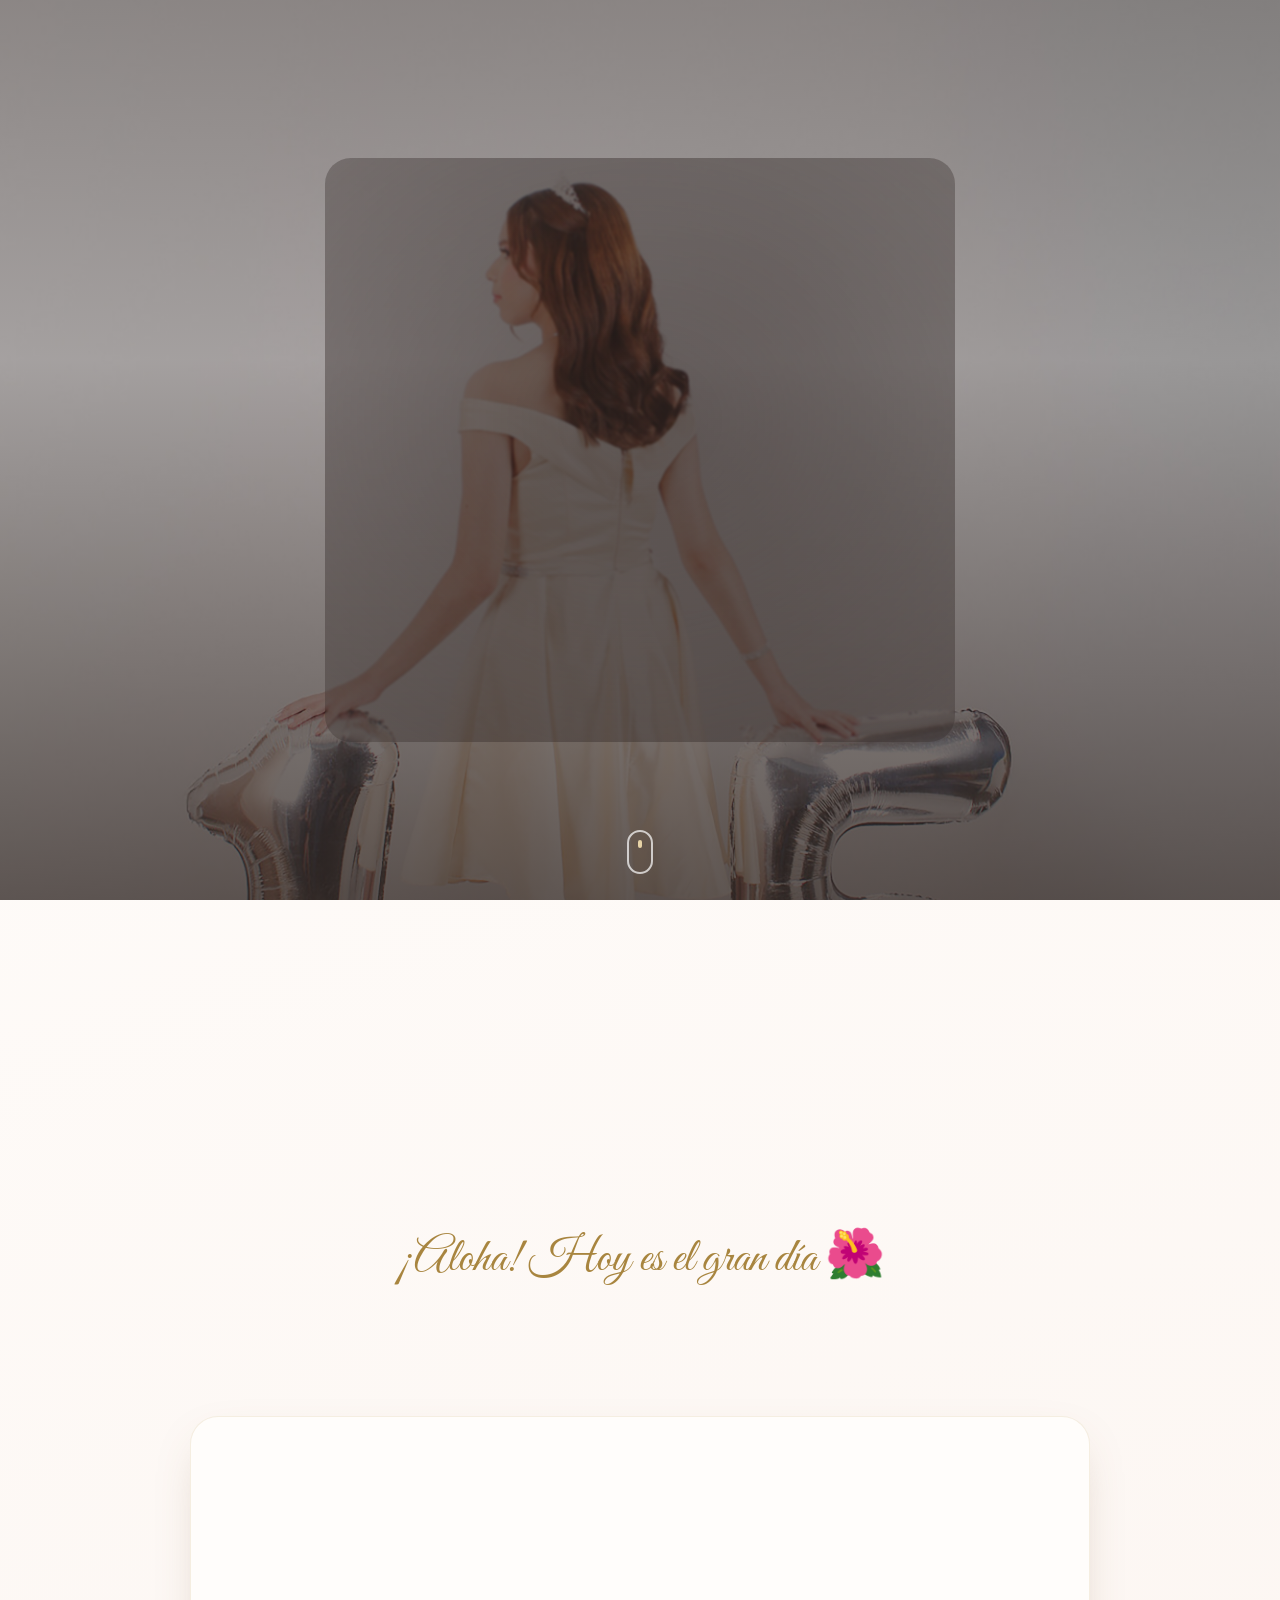
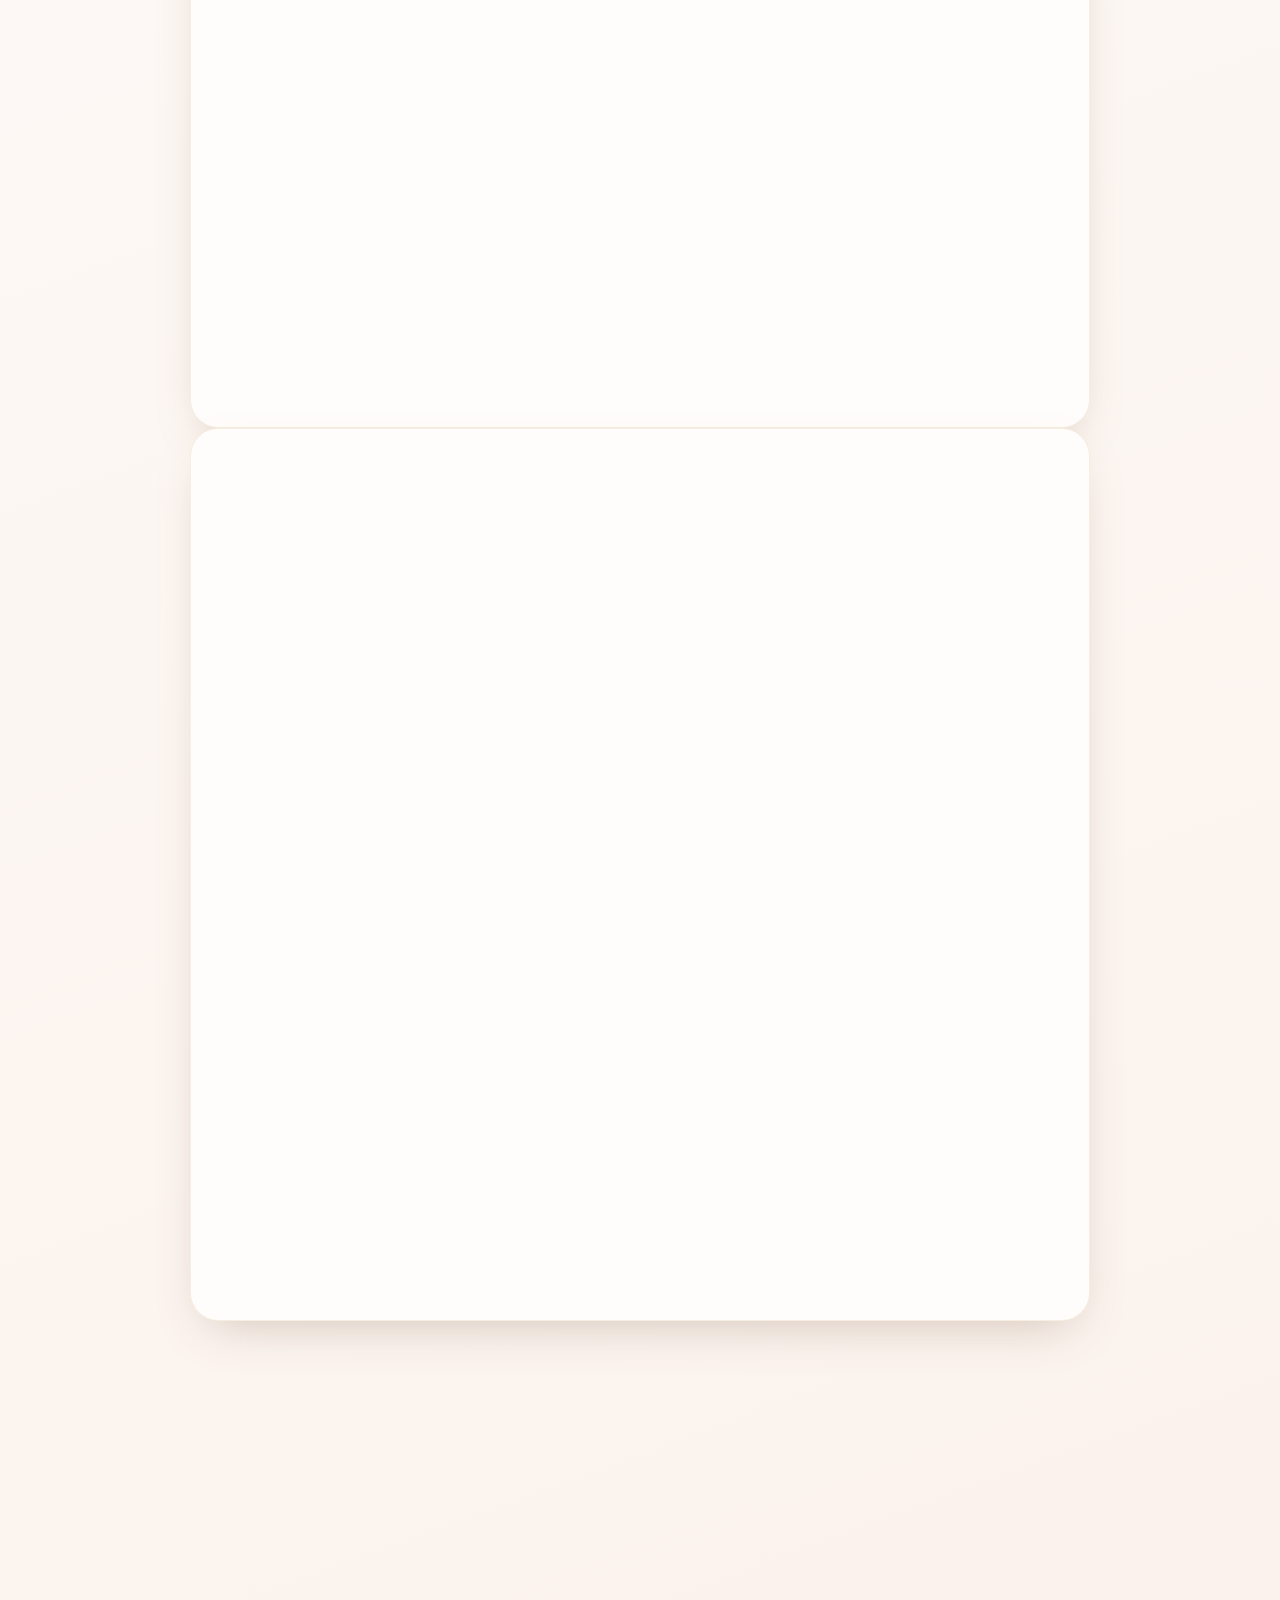
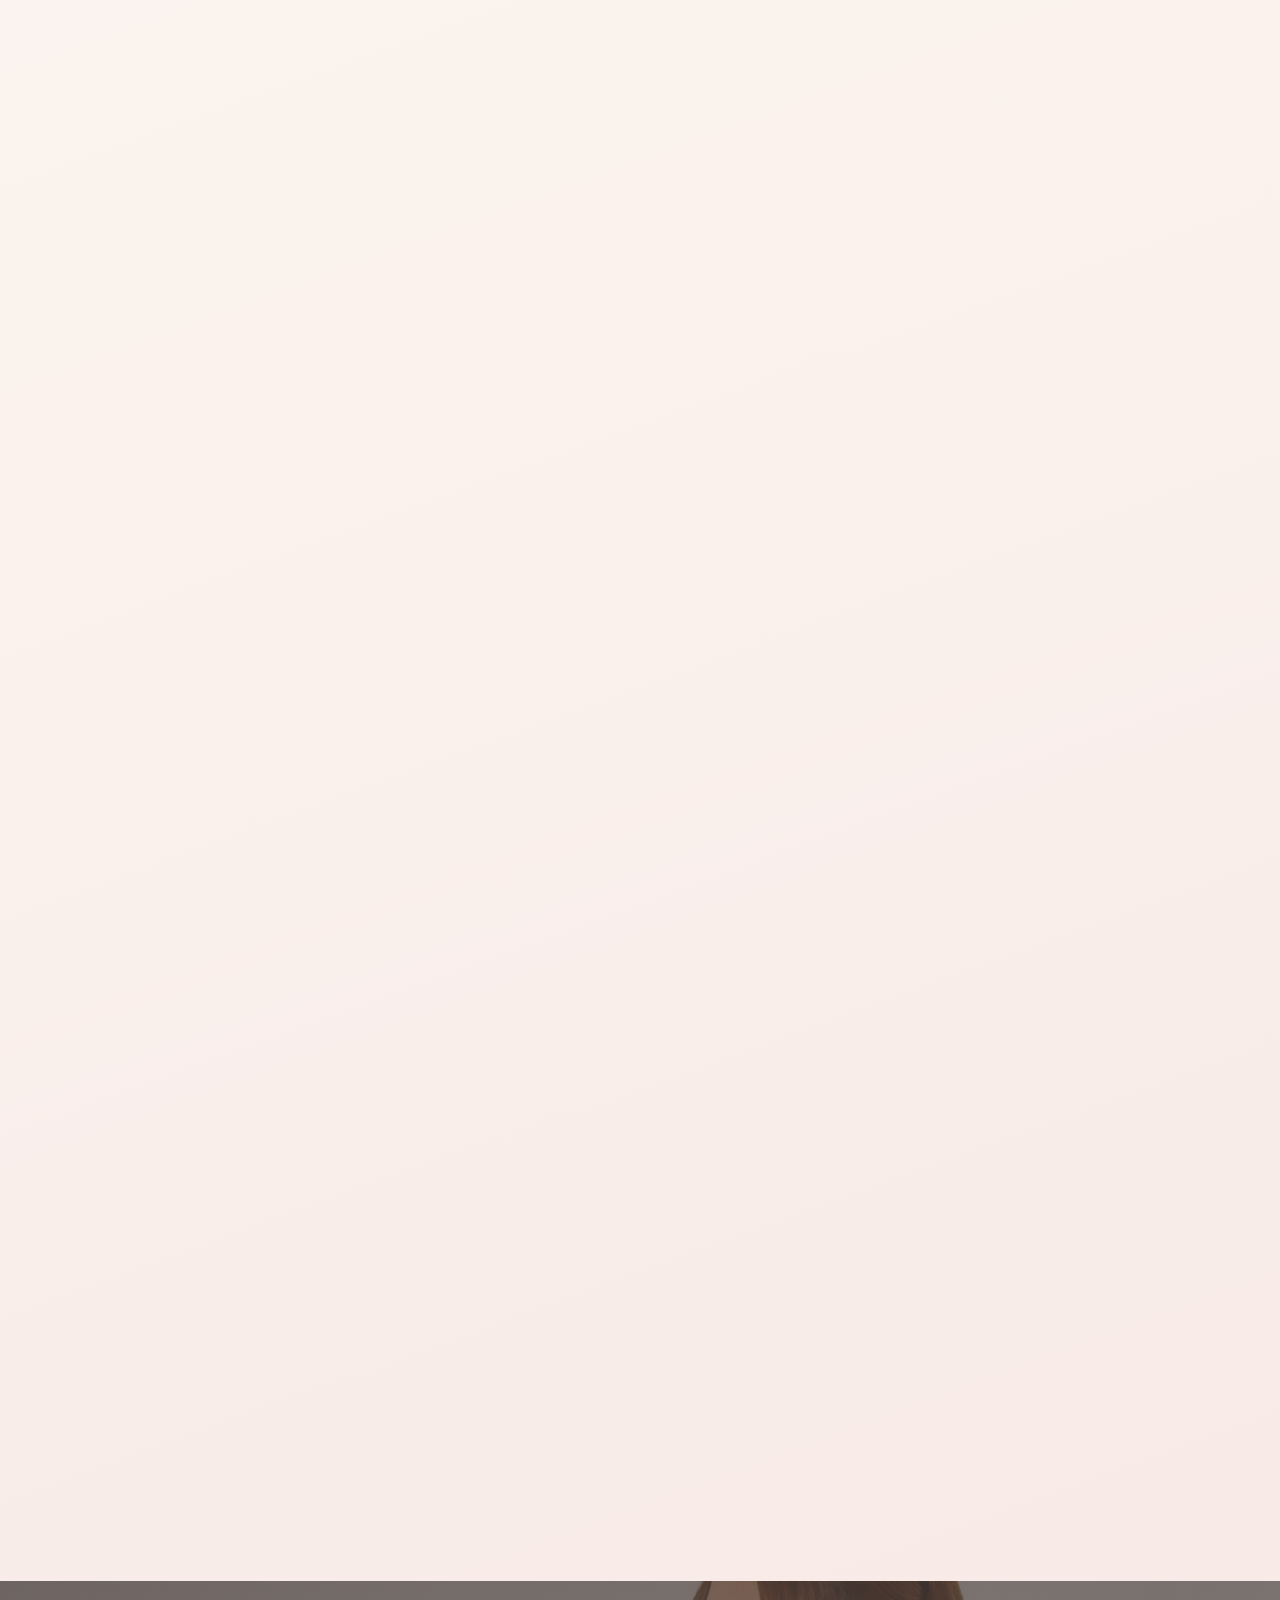
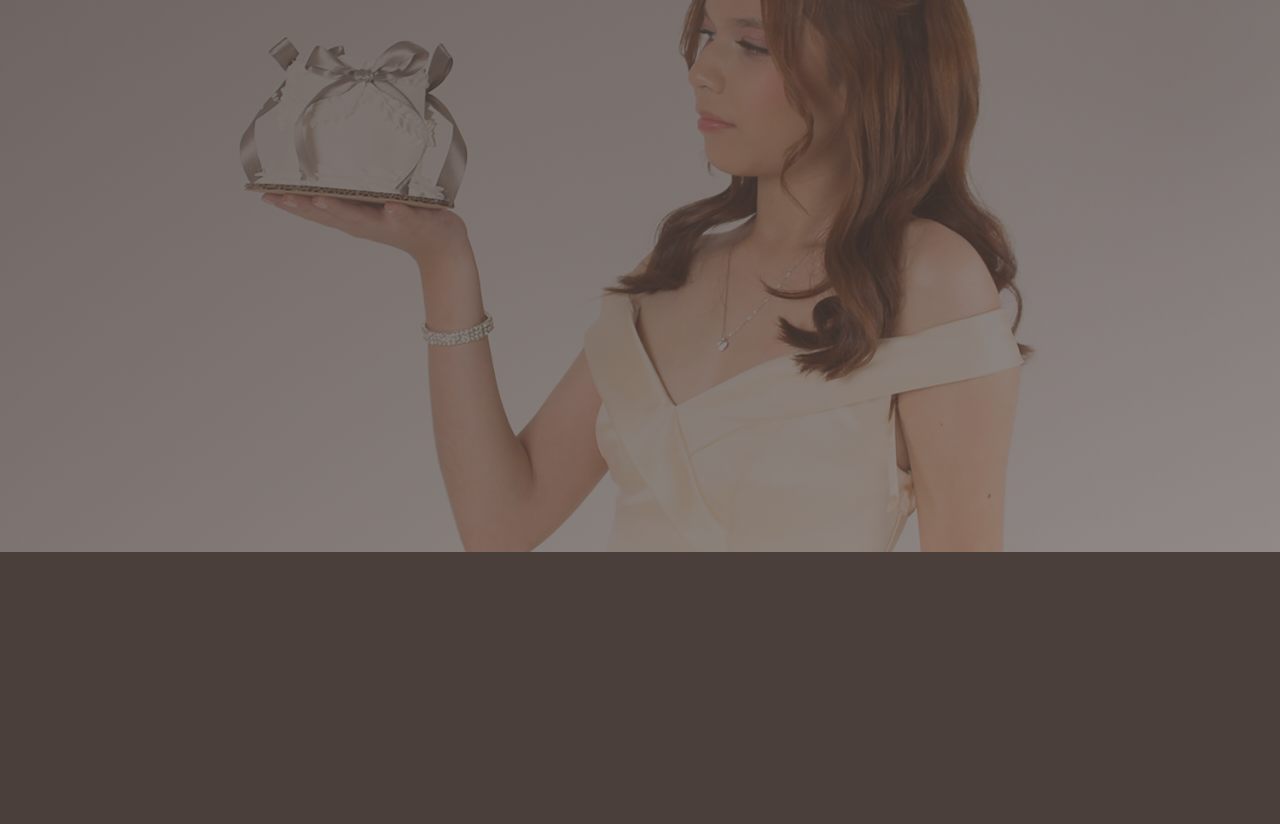
==== commit 7054174a: "Agregar sección de agradecimiento de los papás bajo el mensaje de Alexa Co-Authored-By: Claude Opus " ====
--- a/index.html
+++ b/index.html
@@ -5,6 +5,24 @@
   <meta name="viewport" content="width=device-width, initial-scale=1.0" />
   <meta name="description" content="Invitación digital a los XV años de Alexa Yuliana — 17 de julio de 2026." />
   <title>Mis XV Años · Alexa Yuliana</title>
+
+  <!-- ════════════ PREVIEW AL COMPARTIR (Open Graph / WhatsApp / Messenger / Facebook) ════════════ -->
+  <meta property="og:type" content="website" />
+  <meta property="og:site_name" content="Mis XV Años · Alexa Yuliana" />
+  <meta property="og:title" content="Mis XV Años · Alexa Yuliana" />
+  <meta property="og:description" content="Con todo mi cariño, te invito a celebrar mis XV años — 17 de julio de 2026." />
+  <meta property="og:url" content="https://brandher58.github.io/XVAlexa/" />
+  <meta property="og:image" content="https://brandher58.github.io/XVAlexa/Highlights/og-preview.jpg" />
+  <meta property="og:image:width" content="1200" />
+  <meta property="og:image:height" content="630" />
+  <meta property="og:image:alt" content="Mis XV Años · Alexa Yuliana · 17 de julio de 2026" />
+  <meta property="og:locale" content="es_MX" />
+
+  <!-- Twitter Card (también lo usan algunos lectores de enlaces) -->
+  <meta name="twitter:card" content="summary_large_image" />
+  <meta name="twitter:title" content="Mis XV Años · Alexa Yuliana" />
+  <meta name="twitter:description" content="Con todo mi cariño, te invito a celebrar mis XV años — 17 de julio de 2026." />
+  <meta name="twitter:image" content="https://brandher58.github.io/XVAlexa/Highlights/og-preview.jpg" />
 
   <!-- Google Fonts -->
   <link rel="preconnect" href="https://fonts.googleapis.com" />
@@ -100,6 +118,23 @@
     </div>
   </section>
 
+  <!-- ════════════ AGRADECIMIENTO ════════════ -->
+  <section class="message section" id="agradecimiento">
+    <div class="section__head reveal">
+      <p class="section__kicker">Con gratitud</p>
+      <h2 class="section__title">Agradecimiento</h2>
+    </div>
+    <div class="message__inner reveal" data-delay="1">
+      <p class="message__text">
+        Gracias por acompañarnos en este día tan especial. Su presencia hace
+        que esta celebración sea aún más significativa y nos llena de alegría
+        poder compartir este momento con las personas que apreciamos.
+      </p>
+      <p class="message__sign">Con cariño,</p>
+      <p class="message__sign message__sign--names">Julián Hernández<br />Adriana Cirerol</p>
+    </div>
+  </section>
+
   <!-- ════════════ GALERÍA ════════════ -->
   <section class="gallery section" id="galeria">
     <div class="section__head reveal">
--- a/styles.css
+++ b/styles.css
@@ -341,6 +341,12 @@
   font-size: 1.25rem;
   letter-spacing: 0.04em;
   color: var(--gold-deep);
+}
+.message__sign--names {
+  margin-top: 0.5rem;
+  font-style: normal;
+  font-weight: 600;
+  line-height: 1.5;
 }
 
 /* ════════════════════════════════════════════════════
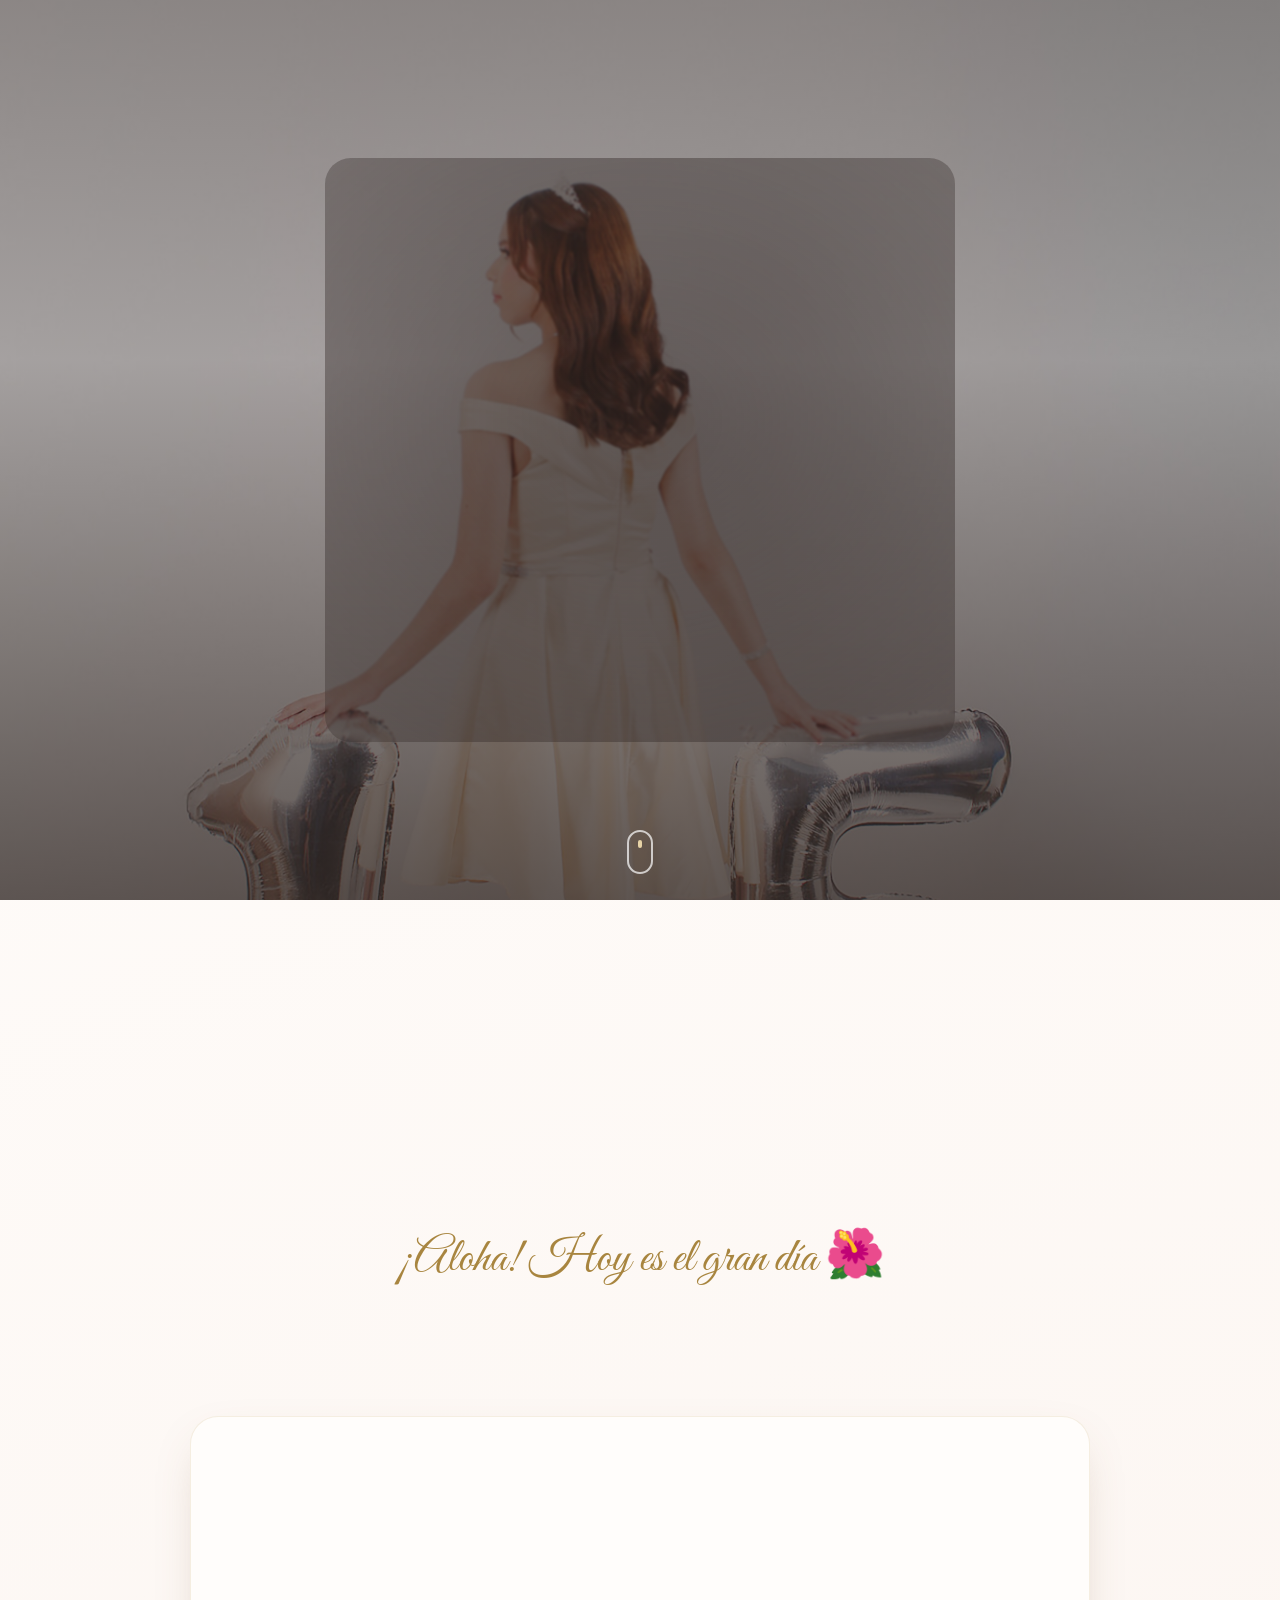
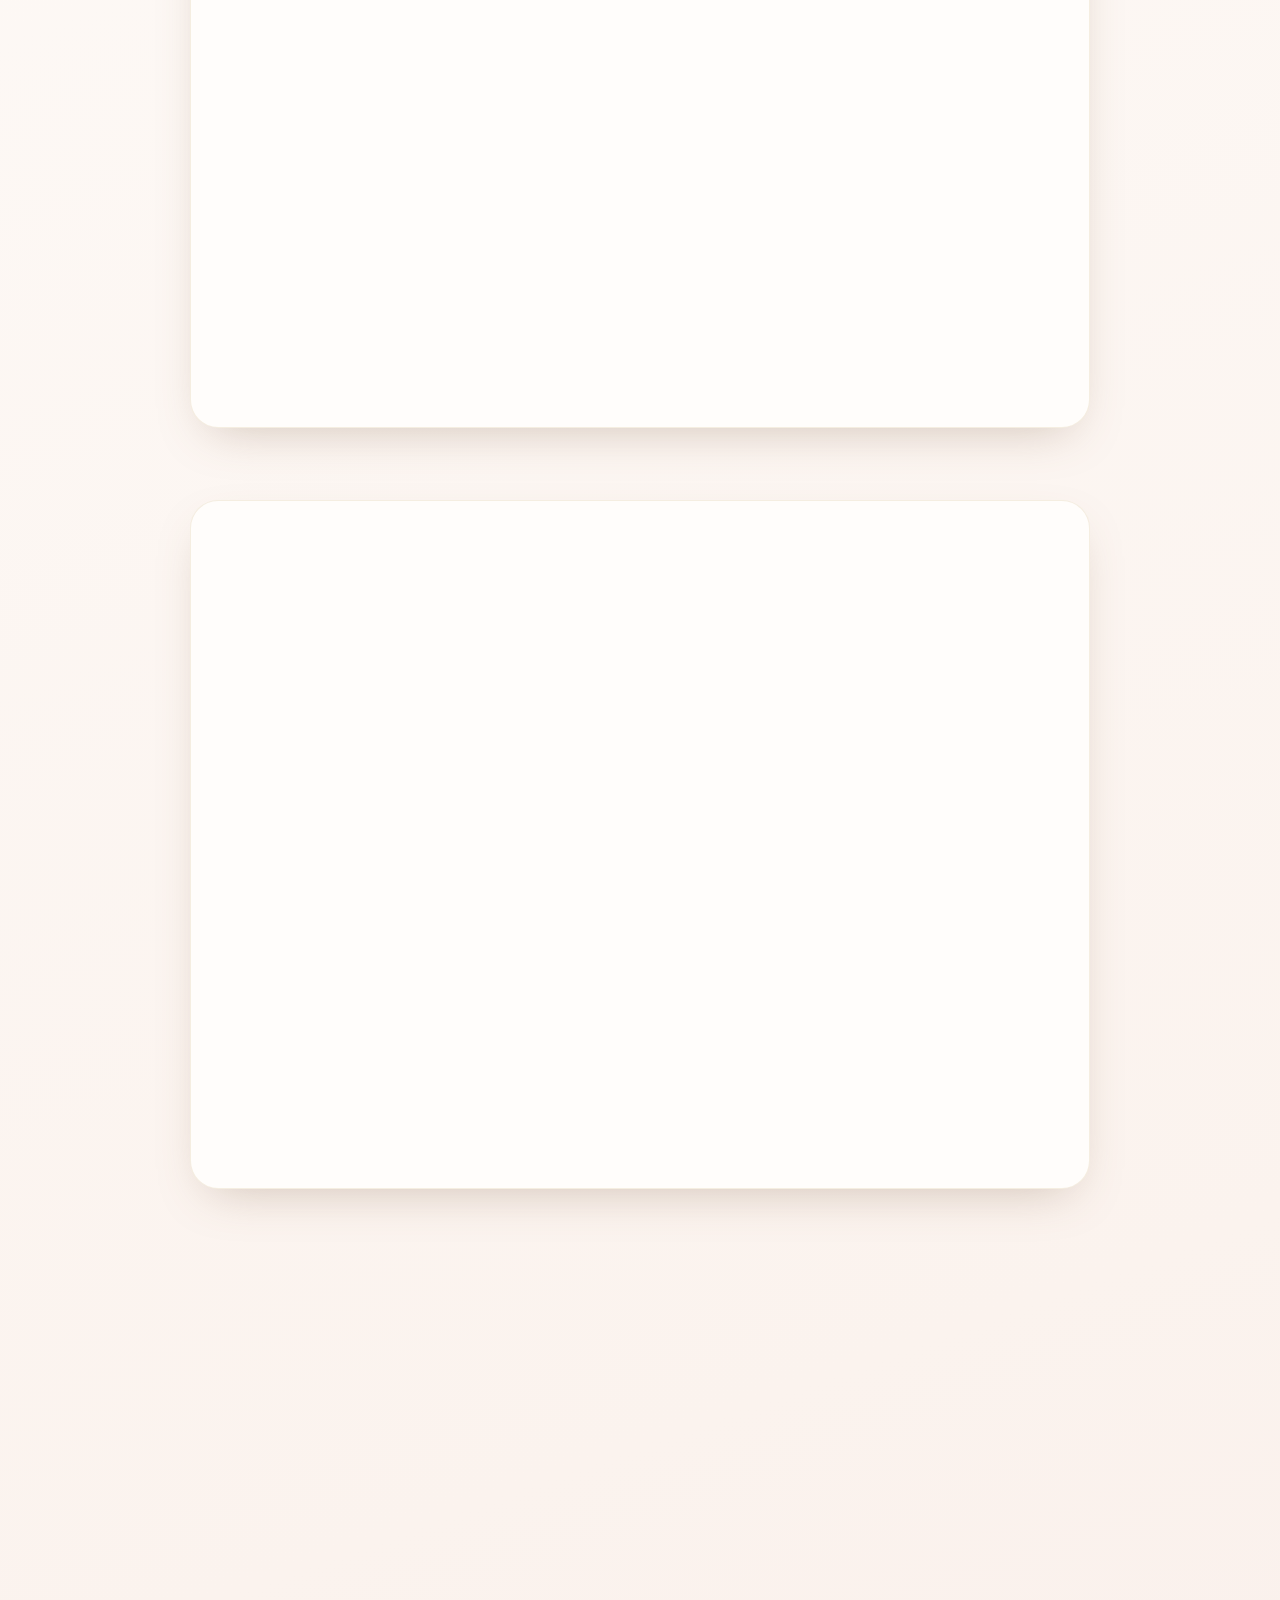
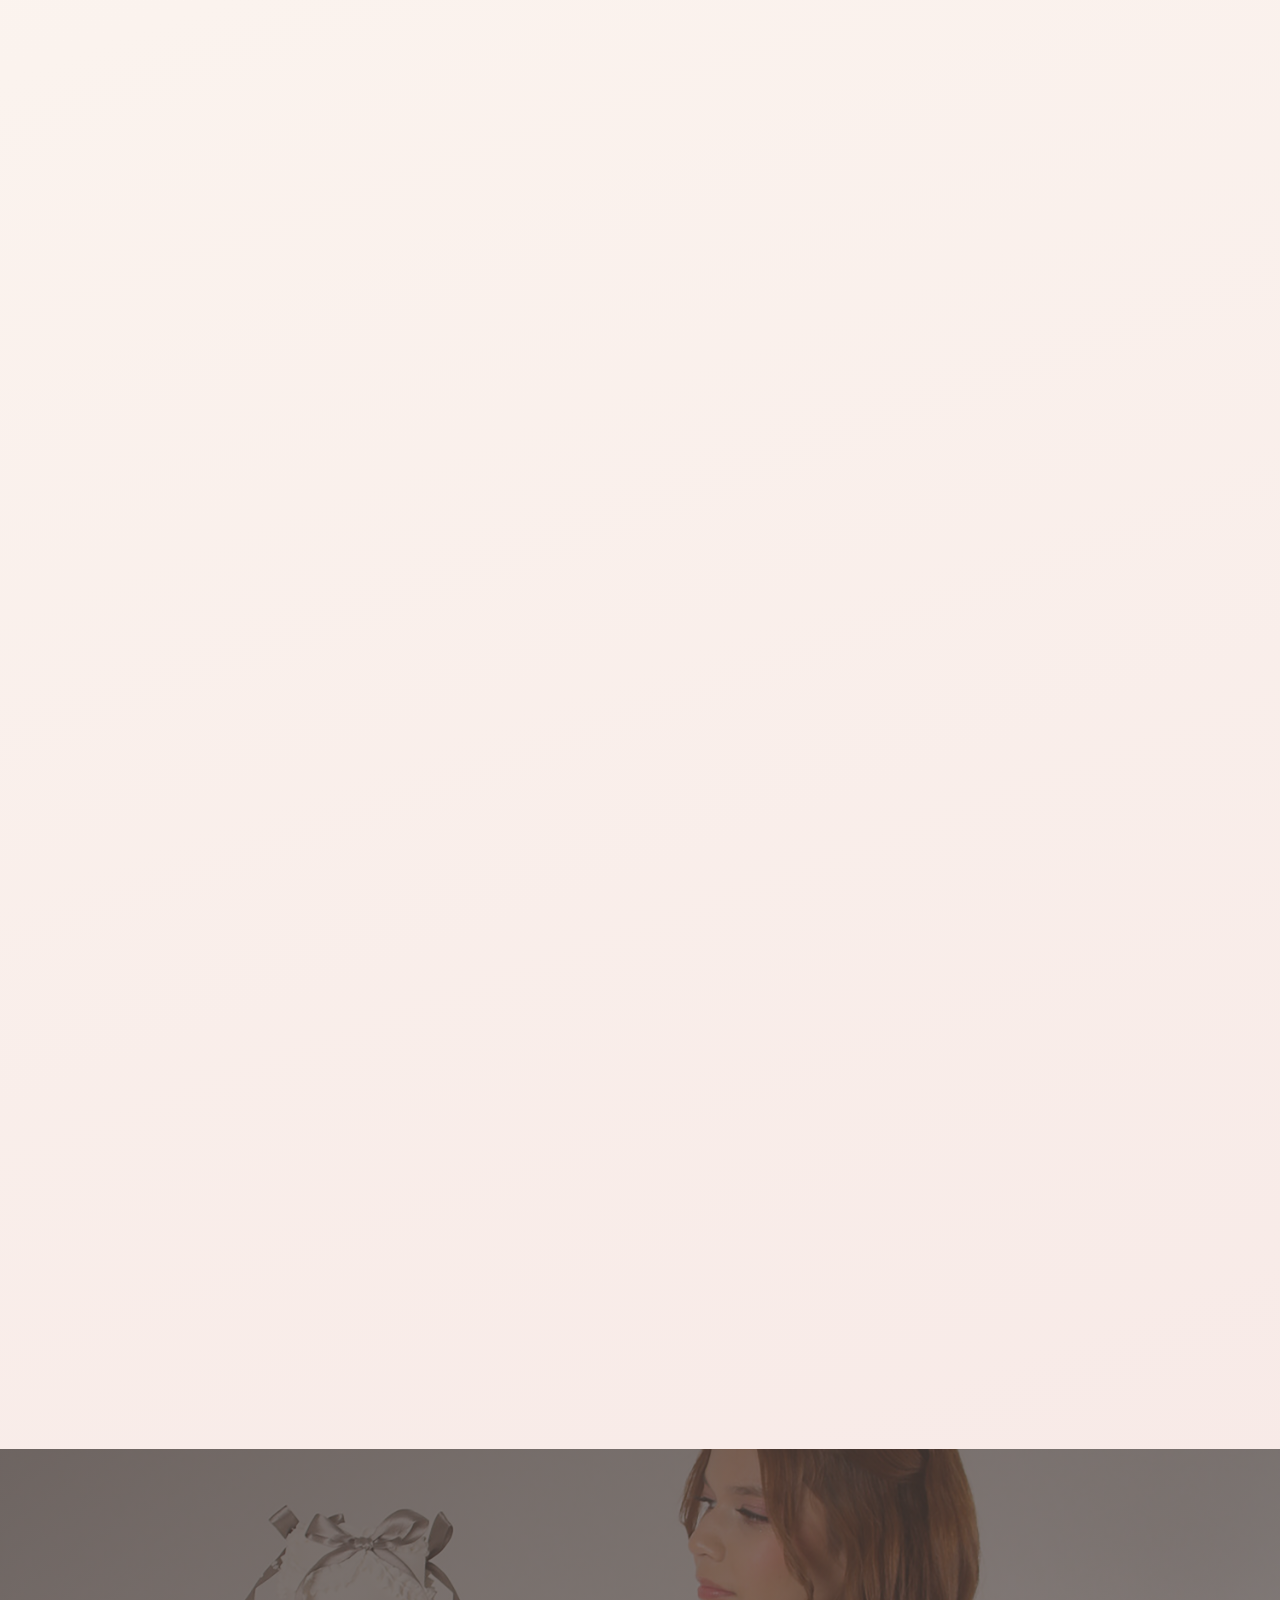
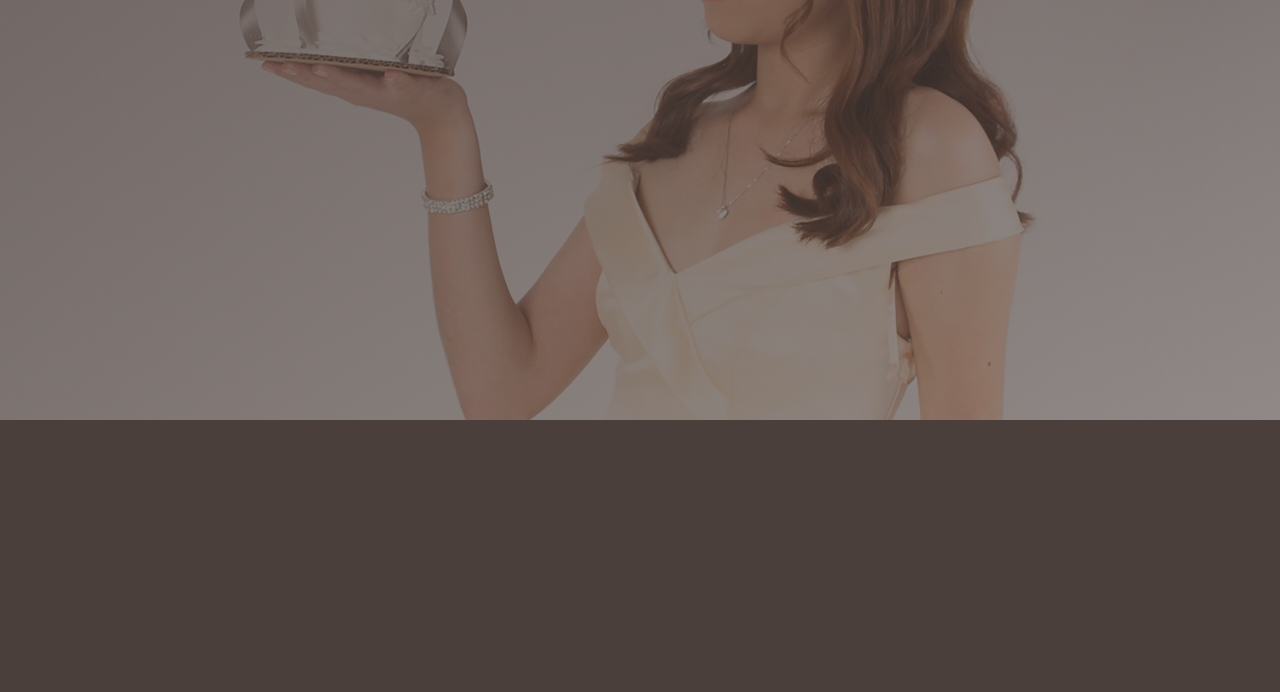
==== commit 452fdf39: "Quitar encabezado de la sección de agradecimiento Co-Authored-By: Claude Opus 4.8 (1M context) <nore" ====
--- a/index.html
+++ b/index.html
@@ -120,18 +120,14 @@
 
   <!-- ════════════ AGRADECIMIENTO ════════════ -->
   <section class="message section" id="agradecimiento">
-    <div class="section__head reveal">
-      <p class="section__kicker">Con gratitud</p>
-      <h2 class="section__title">Agradecimiento</h2>
-    </div>
-    <div class="message__inner reveal" data-delay="1">
+    <div class="message__inner reveal">
       <p class="message__text">
         Gracias por acompañarnos en este día tan especial. Su presencia hace
         que esta celebración sea aún más significativa y nos llena de alegría
         poder compartir este momento con las personas que apreciamos.
       </p>
       <p class="message__sign">Con cariño,</p>
-      <p class="message__sign message__sign--names">Julián Hernández<br />Adriana Cirerol</p>
+      <p class="message__sign message__sign--names">Julian Hernandez<br />Adriana Cirerol</p>
     </div>
   </section>
 
--- a/styles.css
+++ b/styles.css
@@ -347,6 +347,10 @@
   font-style: normal;
   font-weight: 600;
   line-height: 1.5;
+}
+/* separación extra entre el mensaje de Alexa y el agradecimiento */
+#agradecimiento {
+  margin: clamp(2.5rem, 6vw, 4.5rem) auto 0;
 }
 
 /* ════════════════════════════════════════════════════
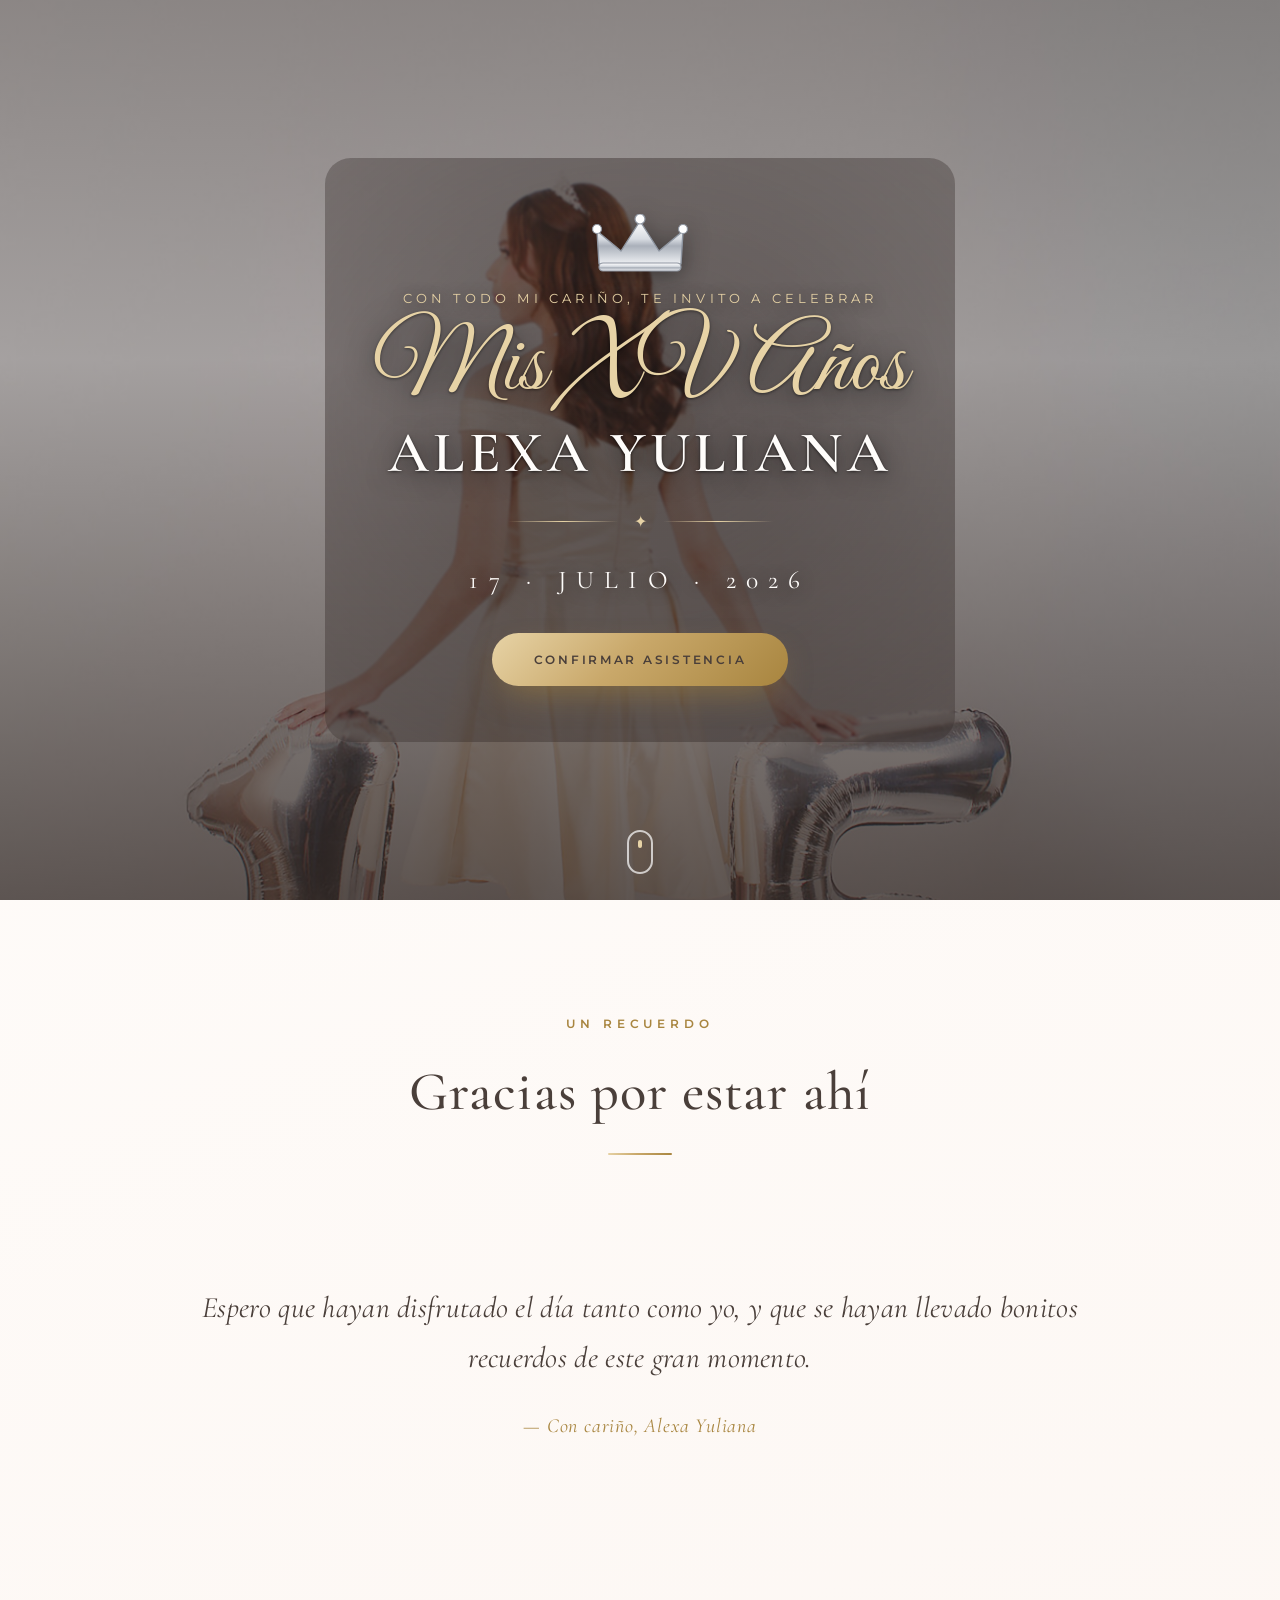
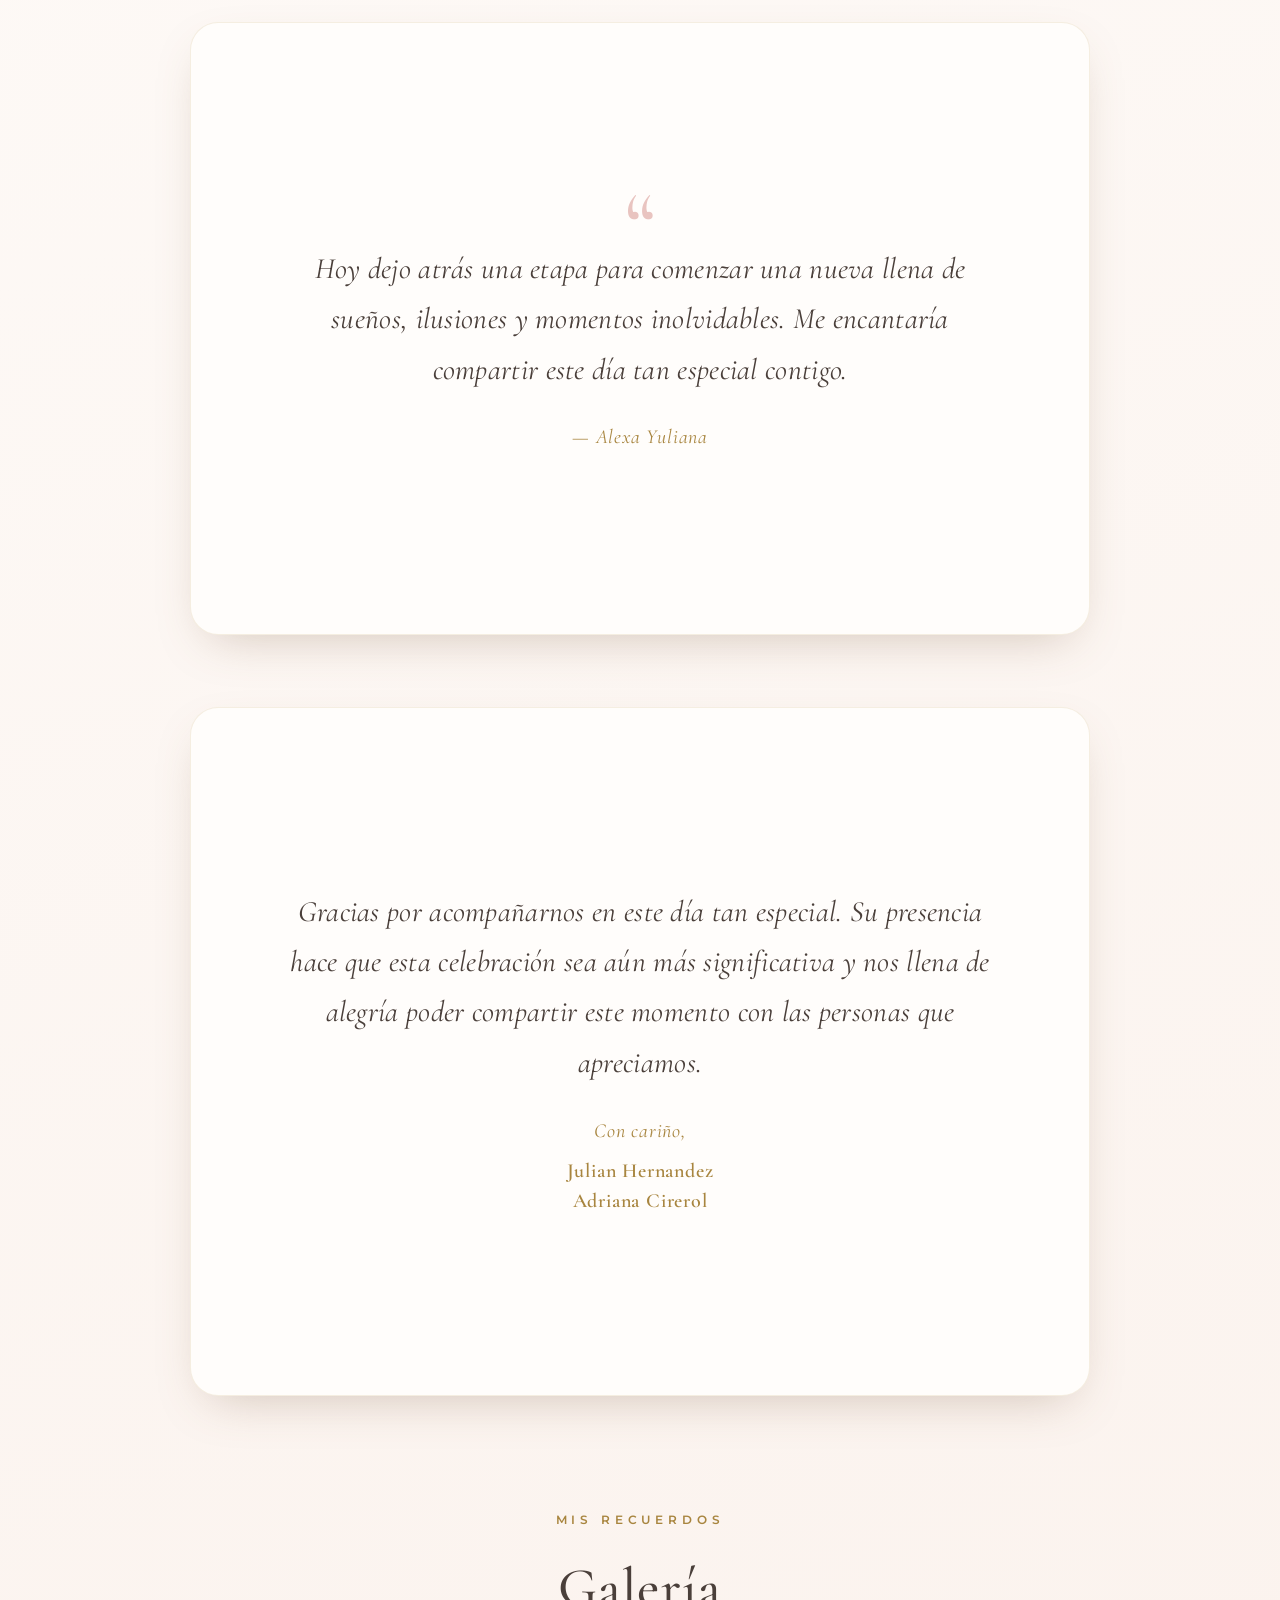
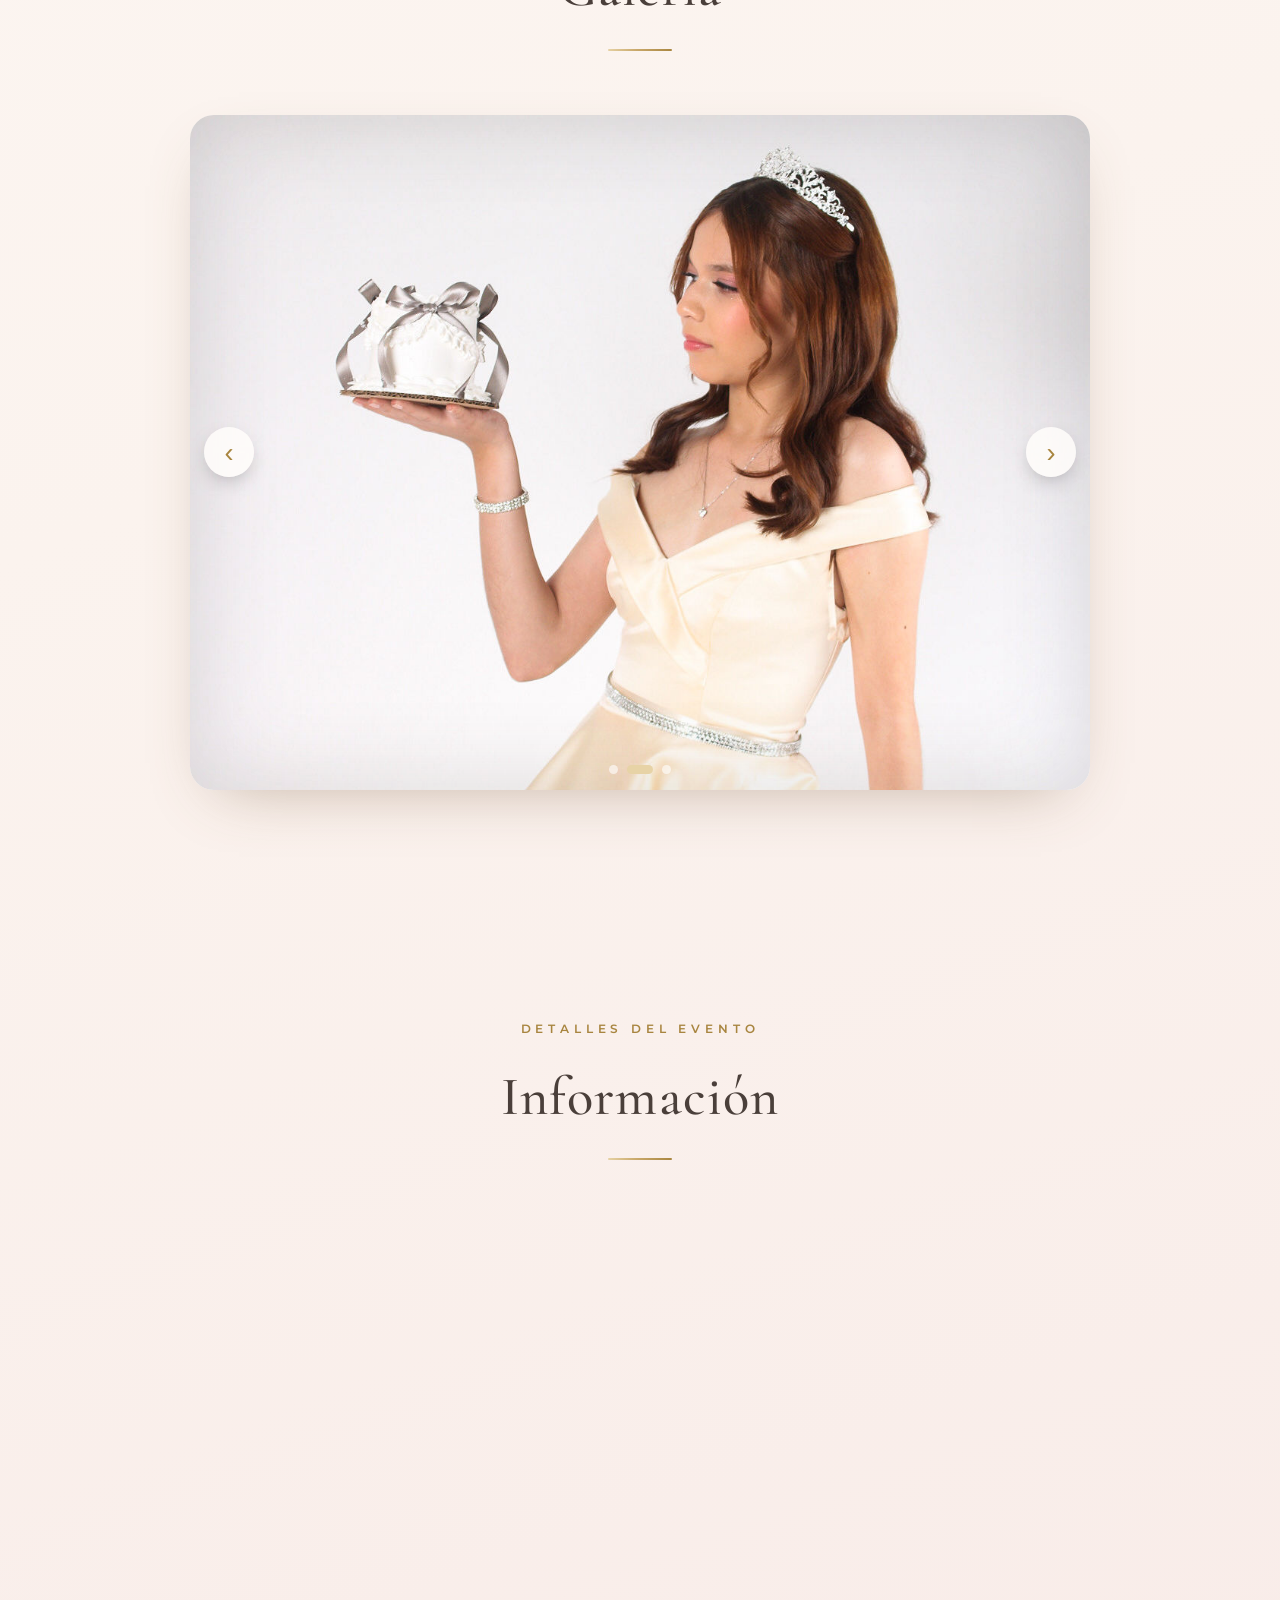
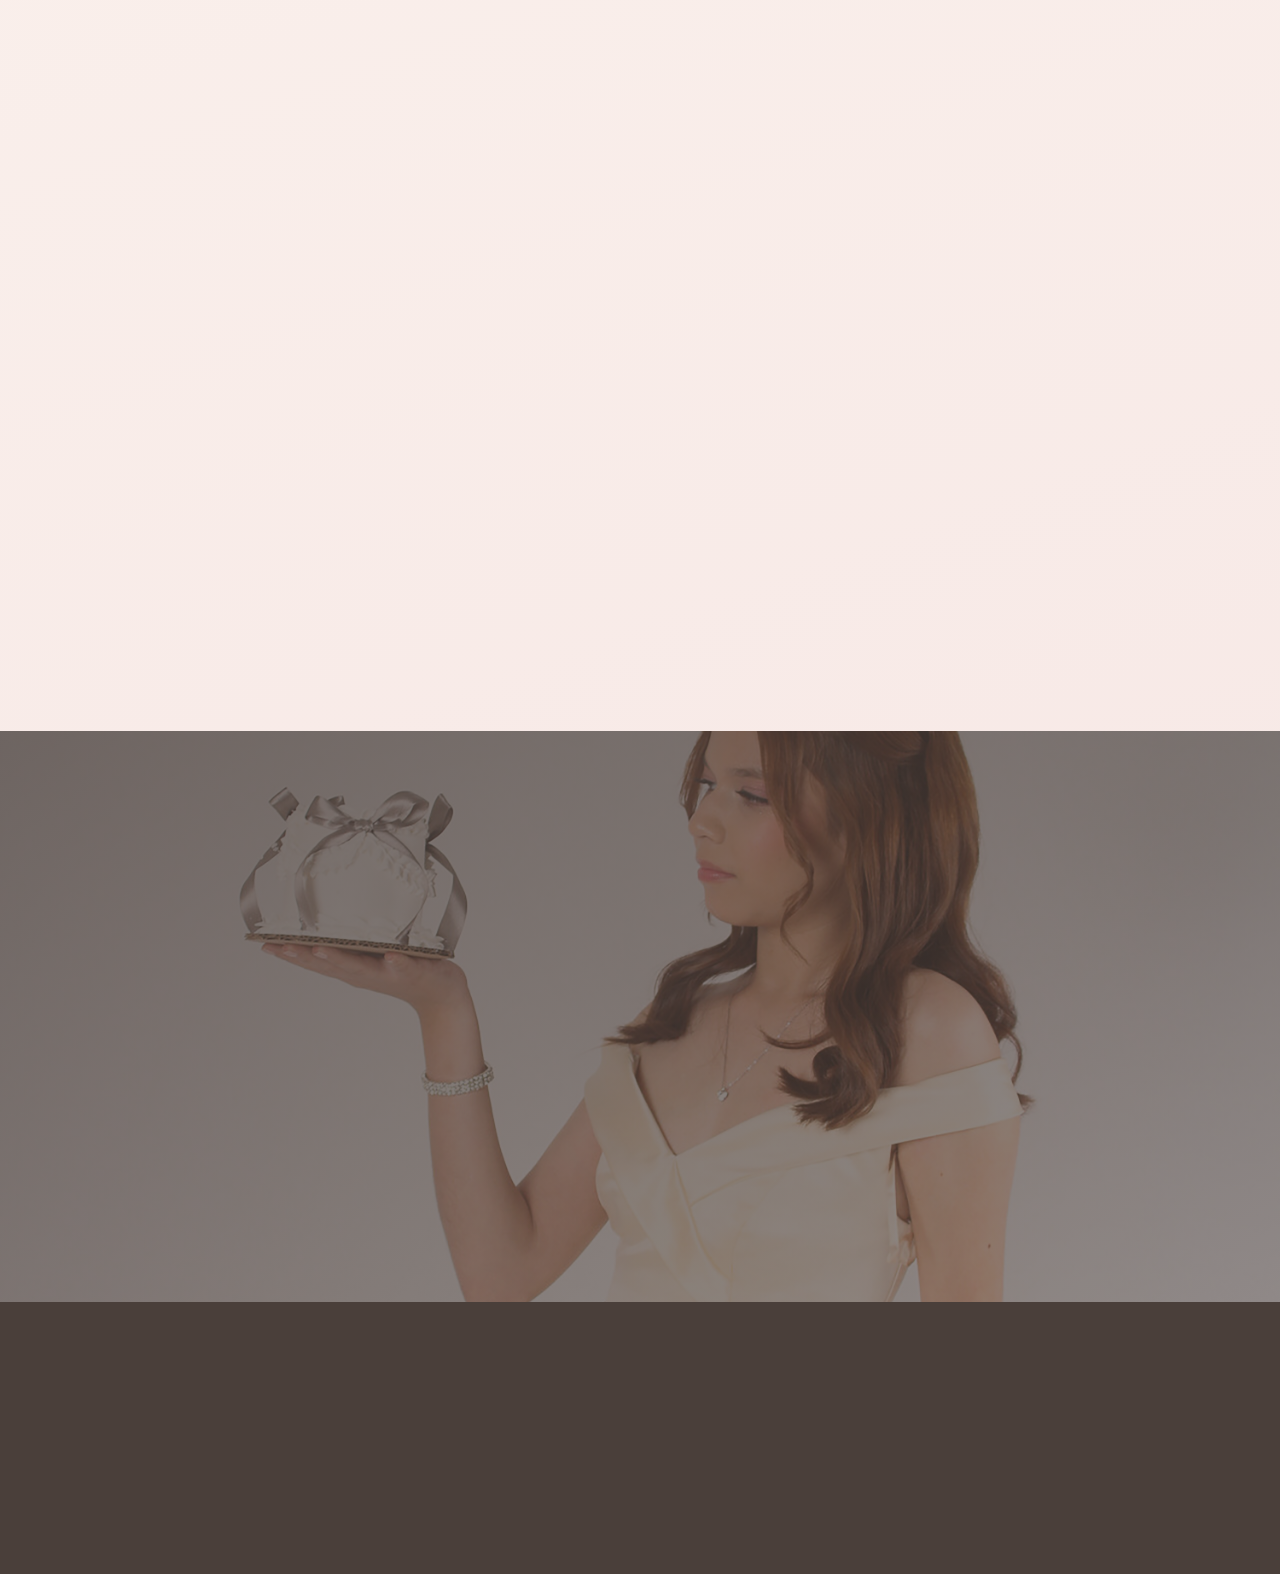
==== commit db5b8a2b: "Convertir la cuenta regresiva en un recuerdo del dia y agregar galeria de fotos y subpaginas" ====
--- a/index.html
+++ b/index.html
@@ -78,31 +78,19 @@
     </a>
   </header>
 
-  <!-- ════════════ CUENTA REGRESIVA ════════════ -->
+  <!-- ════════════ RECUERDO DEL DÍA ════════════ -->
   <section class="countdown section" id="cuenta">
     <div class="section__head reveal">
-      <p class="section__kicker">Cuenta regresiva</p>
-      <h2 class="section__title">El gran día se acerca</h2>
-    </div>
-    <div class="countdown__grid reveal" data-delay="1">
-      <div class="count-card">
-        <span class="count-card__num" id="cd-days">00</span>
-        <span class="count-card__label">Días</span>
-      </div>
-      <div class="count-card">
-        <span class="count-card__num" id="cd-hours">00</span>
-        <span class="count-card__label">Horas</span>
-      </div>
-      <div class="count-card">
-        <span class="count-card__num" id="cd-mins">00</span>
-        <span class="count-card__label">Minutos</span>
-      </div>
-      <div class="count-card">
-        <span class="count-card__num" id="cd-secs">00</span>
-        <span class="count-card__label">Segundos</span>
-      </div>
-    </div>
-    <p class="countdown__done" id="cd-done" hidden>¡Aloha! Hoy es el gran día 🌺</p>
+      <p class="section__kicker">Un recuerdo</p>
+      <h2 class="section__title">Gracias por estar ahí</h2>
+    </div>
+    <div class="message__inner reveal">
+      <p class="message__text">
+        Espero que hayan disfrutado el día tanto como yo,
+        y que se hayan llevado bonitos recuerdos de este gran momento.
+      </p>
+      <p class="message__sign">— Con cariño, Alexa Yuliana</p>
+    </div>
   </section>
 
   <!-- ════════════ MENSAJE ESPECIAL ════════════ -->
